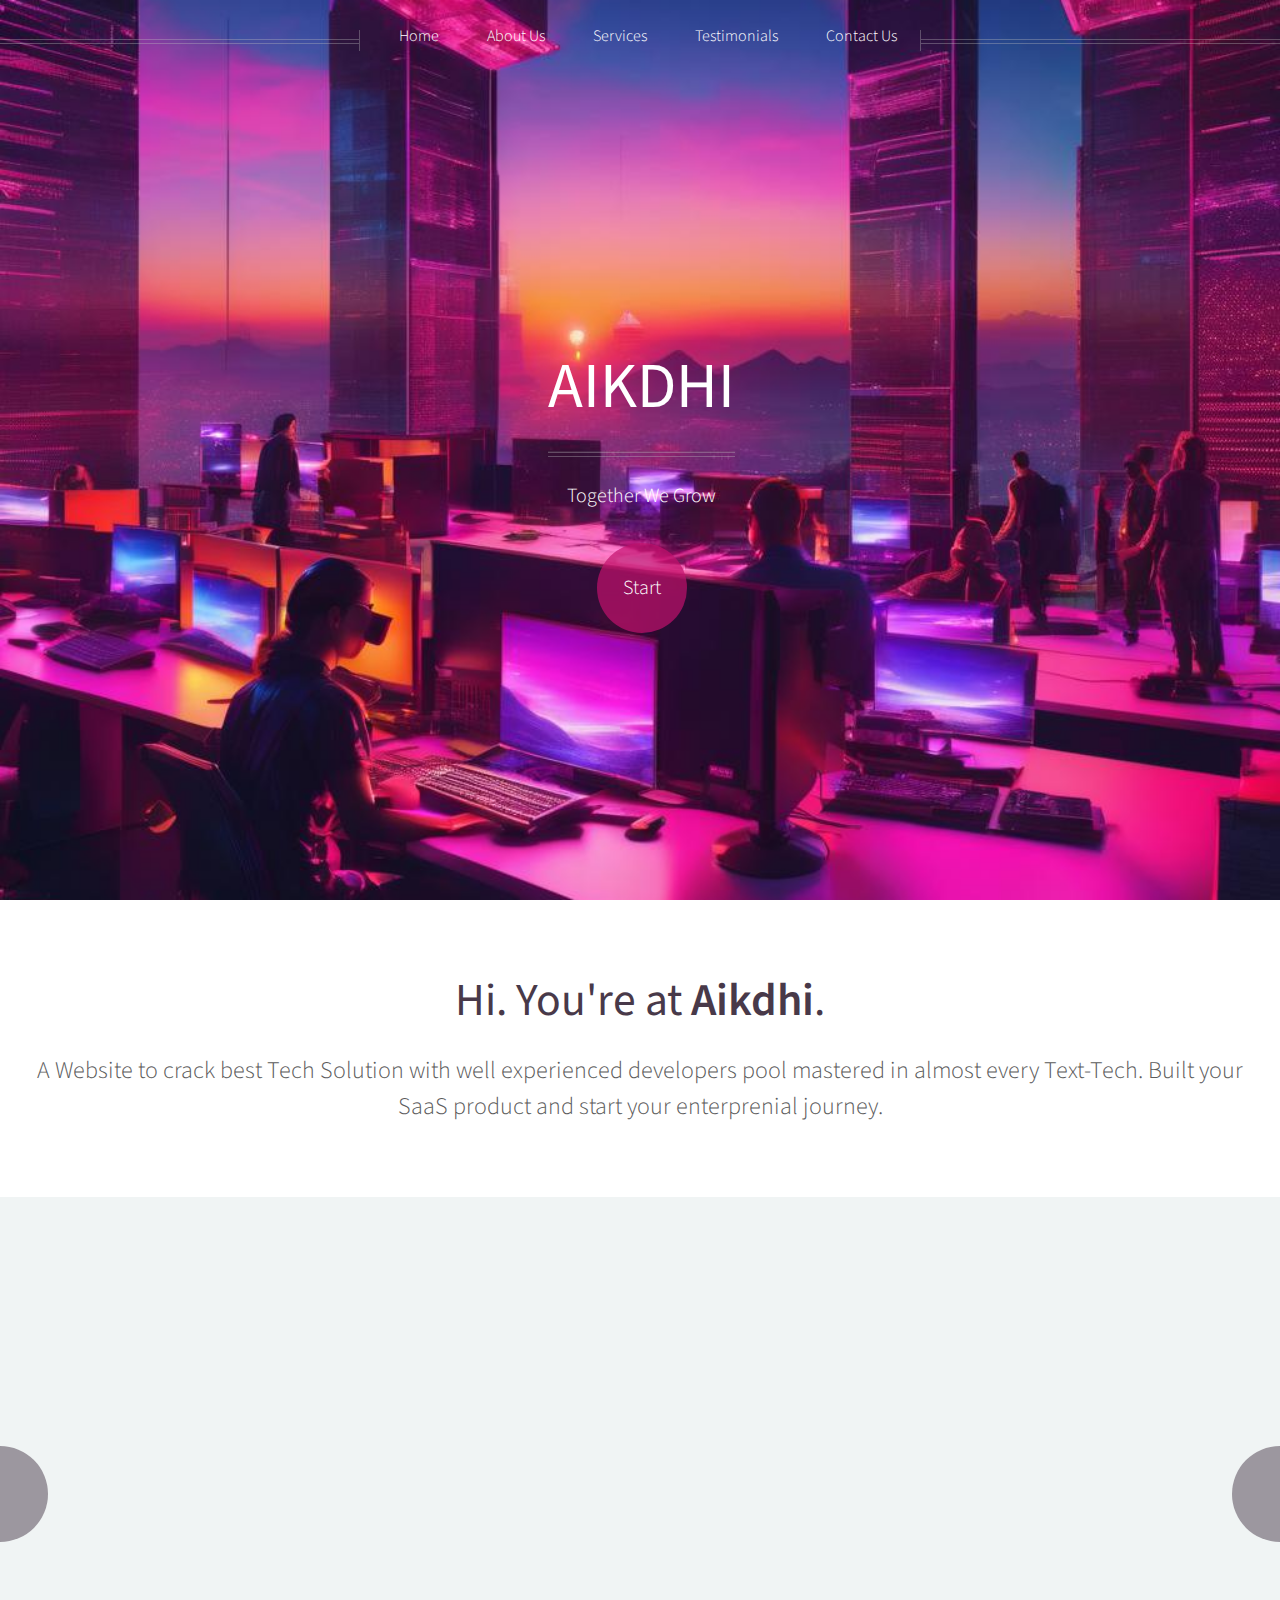
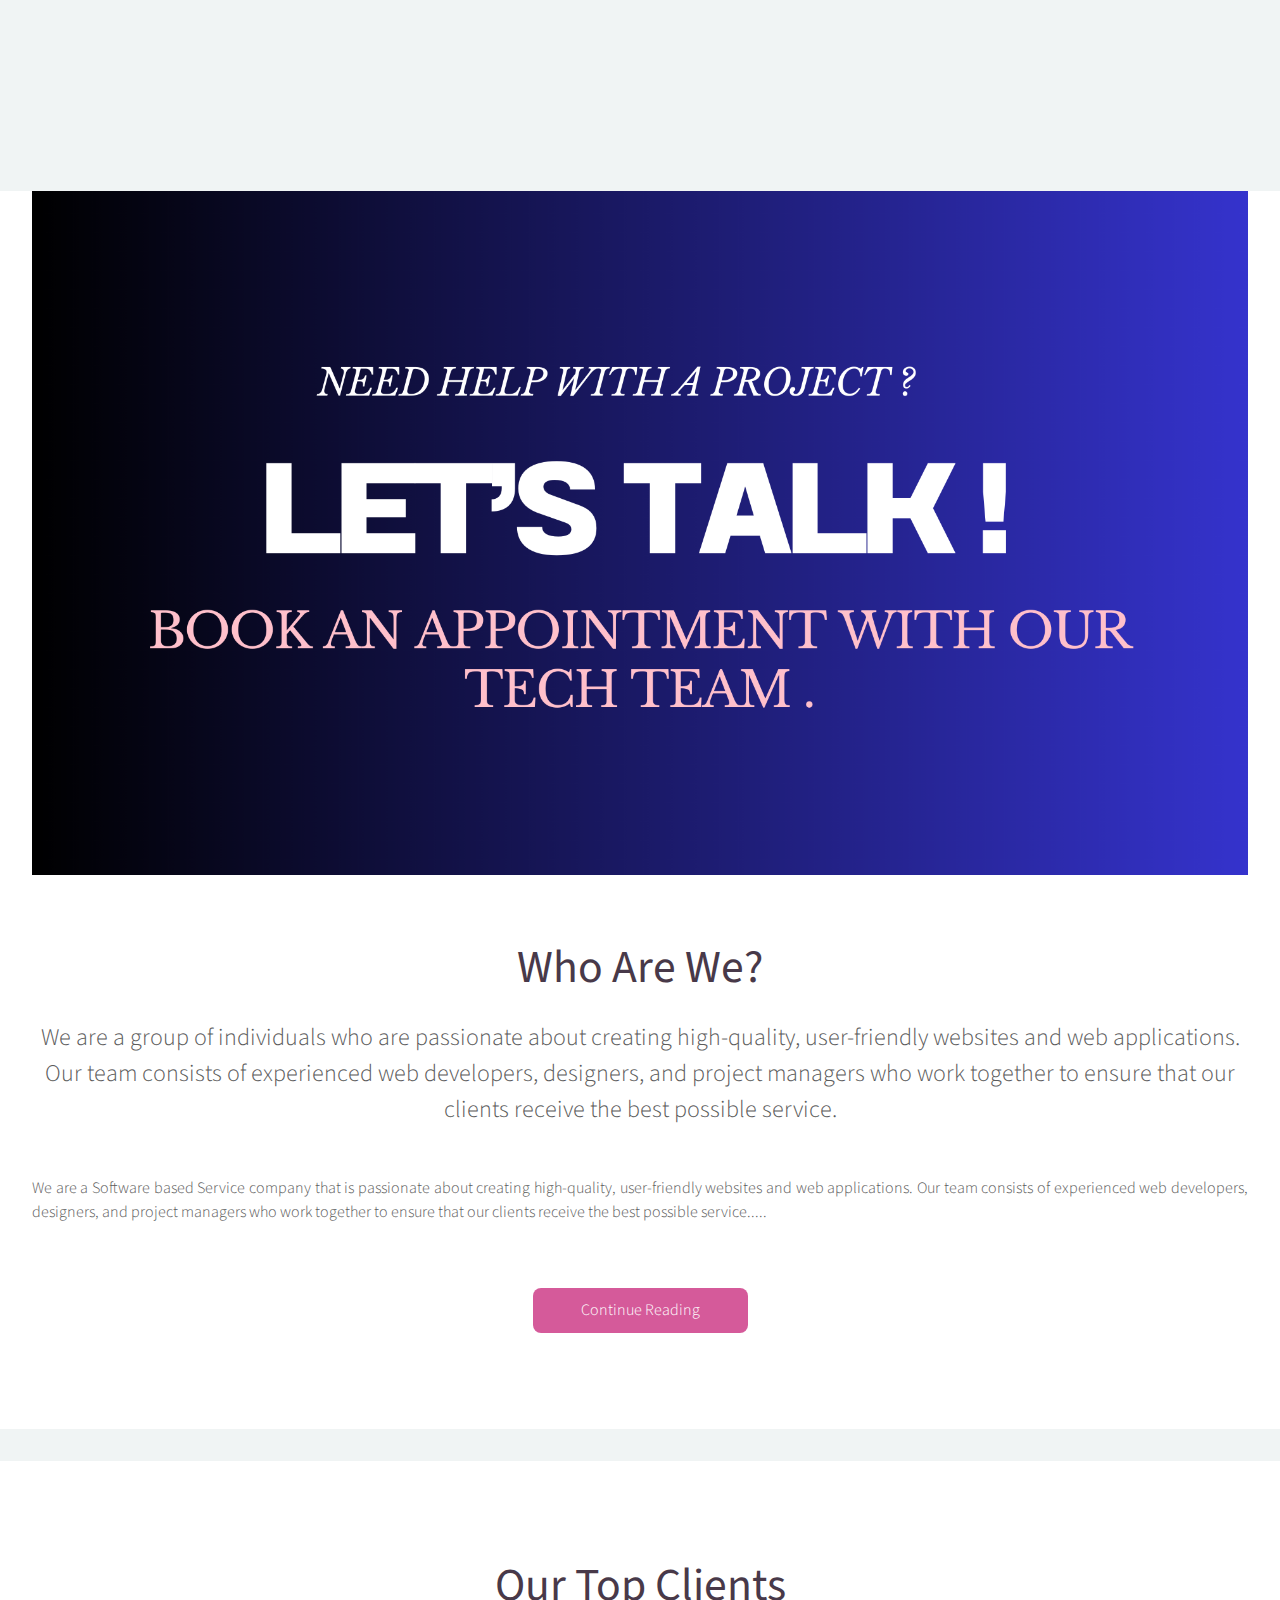
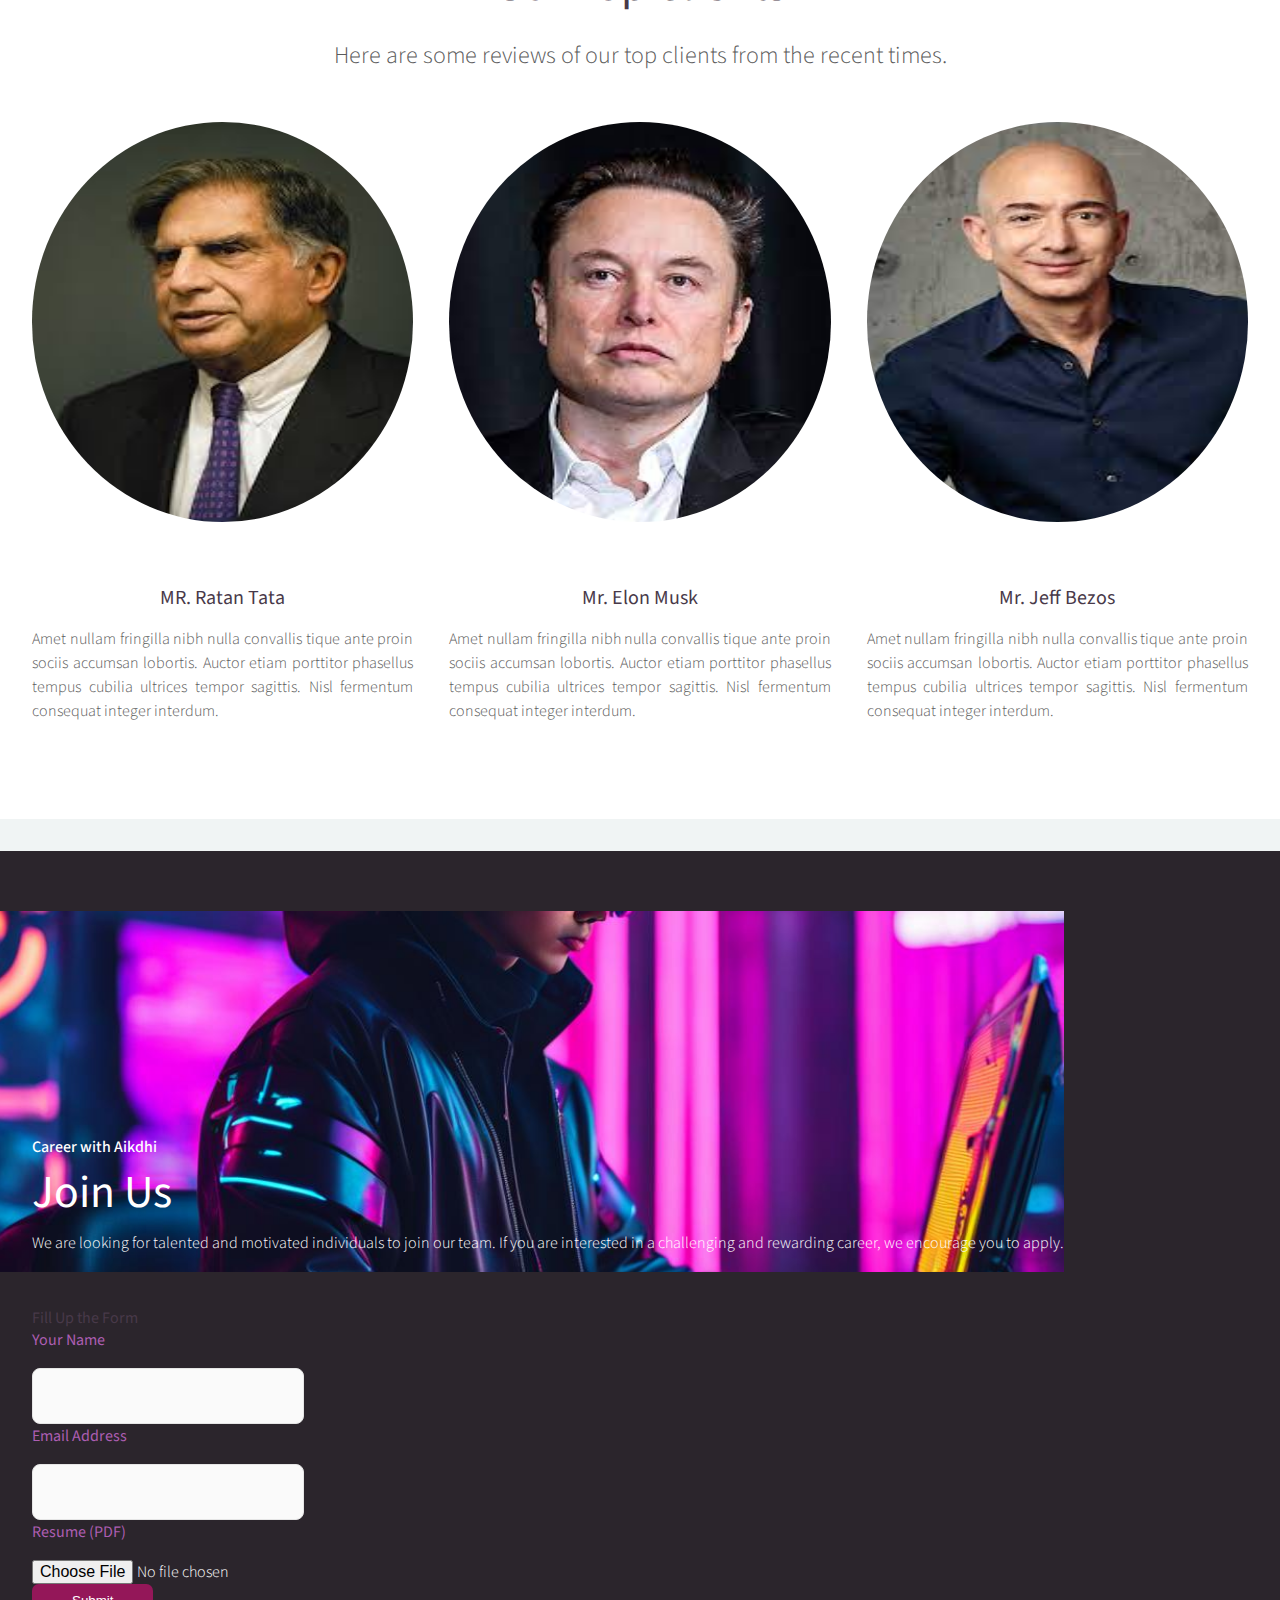
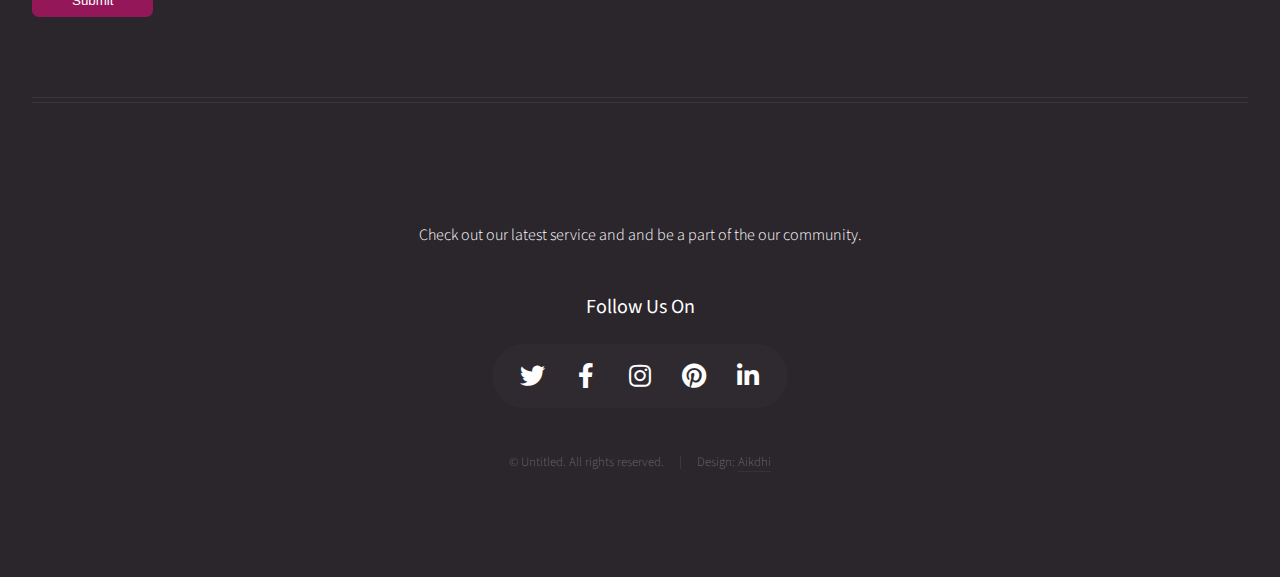
==== index.html @ fbe69ba3 "Contact bar" ====
<!DOCTYPE HTML>
<!--
	Helios by HTML5 UP
	html5up.net | @ajlkn
	Free for personal and commercial use under the CCA 3.0 license (html5up.net/license)
-->
<html>
	<head>
		<title>Helios by HTML5 UP</title>
		<meta charset="utf-8" />
		<meta name="viewport" content="width=device-width, initial-scale=1, user-scalable=no" />
		<link rel="stylesheet" href="assets/css/main.css" />
		<noscript><link rel="stylesheet" href="assets/css/noscript.css" /></noscript>
		<link href="https://cdn.jsdelivr.net/npm/bootstrap@5.1.3/dist/css/bootstrap.min.css" rel="stylesheet" integrity="sha384-1BmE4kWBq78iYhFldvKuhfTAU6auU8tT94WrHftjDbrCEXSU1oBoqyl2QvZ6jIW3" crossorigin="anonymous">
	</head>
	<body class="homepage is-preload">
		<div id="page-wrapper">

			<!-- Header -->
				<div id="header">

					<!-- Inner -->
						<div class="inner">
							<header>
								<h1><a href="index.html" id="logo">AIKDHI</a></h1>
								<hr />
								<p>Together We Grow</p>
							</header>
							<footer>
								<a href="login.html" class="button circled scrolly">Start</a>
							</footer>
						</div>

					<!-- Nav -->
						<nav id="nav">
							<ul>
								<li><a href="index.html">Home</a></li>
								<li><a href="About-us.html">About Us</a></li>
								<li>
									<a href="#">Services</a>
									<ul>
										<li><a href="#">UI/UX Design</a></li>
										<li><a href="#">Website Development</a></li>
										<li><a href="#">App Development</a></li>
										<li><a href="#">Machine Learning </a></li>
										<li><a href="#">Artificial Intelligence</a></li>
										<li><a href="#">Tech Consultancy</a></li>
									</ul>
								</li>
								<li><a href="Testimonials.html">Testimonials</a></li>
								<li><a href="Contact-Us.html">Contact Us</a></li>
							</ul>
						</nav>

				</div>
			<div class="blurre">
			<!-- Banner -->
				<section id="banner">
					<header>
						<h2>Hi. You're at <strong>Aikdhi</strong>.</h2>
						<p>
							A Website to crack best Tech Solution with well experienced developers pool mastered in almost every Text-Tech.
							Built your SaaS product and start your enterprenial journey.
						</p>
					</header>
				</section>

			<!-- Carousel -->
				<section class="carousel">
					<div class="reel">

						<article>
							<a href="#" class="image featured"><img class="feat" src="images/WebD.png" alt="" /></a>
							<header>
								<h3><a href="#">Website Development</a></h3>
							</header>
							<p>At AIKDHI we help you create your first website to build and run your businesses with a fast, affordable, and reliable way.                        .</p>
						</article>

						<article>
							<a href="#" class="image featured"><img class="feat" src="images/mobile.jpg" alt="" /></a>
							<header>
								<h3><a href="#">Application Development</a></h3>
							</header>
							<p>Our Team helps businesses of all sizes to create custom mobile apps for iOS and Android devices, quickly and cost-effectively.                      </p>
						</article>

						<article>
							<a href="#" class="image featured"><img class="feat" src="images/uiux.png" alt="" /></a>
							<header>
								<h3><a href="#">UI/UX <br>Designing </a></h3>
							</header>
							<p>Aikdhi provides designers to businesses to create user-friendly and engaging interfaces for their websites, giving better experience.</p>
						</article>

						<article>
							<a href="#" class="image featured"><img class="feat" src="images/ml.png" alt="" /></a>
							<header>
								<h3><a href="#">Machine <br>Learning</a></h3>
							</header>
							<p>Our ML services are tailored to your specific needs, helping you achieve your business goals faster and more efficiently with different algorithms. <br>.                       </p>
						</article>

						<article>
							<a href="#" class="image featured"><img class="feat" src="images/Ai.png" alt="" /></a>
							<header>
								<h3><a href="#">Artificial Intelligence</a></h3>
							</header>
							<p>Our company provide skilled developers to help businesses to automate tasks, improve efficiency, and gain insights from data.                          </p>
						</article>

						<article>
							<a href="#" class="image featured"><img class="feat" src="images/api.png" alt="" /></a>
							<header>
								<h3><a href="#">API <br>Integrations</a></h3>
							</header>
							<p>Our company's API integration services help businesses connect their systems and data sources and automate into streamline processes.            </p>
						</article>

						<article>
							<a href="#" class="image featured"><img class="feat" src="images/tech.png" alt="" /></a>
							<header>
								<h3><a href="#">Tech <br>Consultancy</a></h3>
							</header>
							<p>
								Our company's tech consulting services help businesses develop and implement technology strategies that drive growth.                    </p>
						</article>



					</div>
				</section>

			<!-- Main -->
				<div class="wrapper style2">

					<article id="main" class="container special">
						<a href="#" class="image featured"><img src="images/NEED HELP WITH A PROJECT.png" alt="" /></a>
						<header>
							<h2><a href="#">Who Are We?</a></h2>
							<p>
								We are a group of individuals who are passionate about creating high-quality, user-friendly websites and web applications.
								Our team consists of experienced web developers, designers, and project managers who work together to ensure that our clients receive the best possible service.
							</p>
						</header>
						<p>

							We are a Software based Service company that is passionate about creating high-quality, user-friendly websites and web applications. Our team consists of experienced web developers, designers, and project managers who work together to ensure that our clients receive the best possible service.....
							<br>
							<br>
						</p>	
						<footer>
							<a href="About-us.html" class="button">Continue Reading</a>
						</footer>
					</article>

				</div>

			<!-- Features -->
				<div class="wrapper style1">

					<section id="features" class="container special">
						<header>
							<h2>Our Top Clients</h2>
							<p>Here are some reviews of our top clients from the recent times.</p>
						</header>
						<div class="row">
							<article class="col-4 col-12-mobile special">
								<a href="#" class="image featured"><img class="feat2" src="images/ratantata.jpeg" alt="" /></a>
								<header>
									<h3><a href="#">MR. Ratan Tata</a></h3>
								</header>
								<p>
									Amet nullam fringilla nibh nulla convallis tique ante proin sociis accumsan lobortis. Auctor etiam
									porttitor phasellus tempus cubilia ultrices tempor sagittis. Nisl fermentum consequat integer interdum.
								</p>
							</article>
							<article class="col-4 col-12-mobile special">
								<a href="#" class="image featured"><img class="feat2" src="images/elon.jpeg" alt="" /></a>
								<header>
									<h3><a href="#">Mr. Elon Musk</a></h3>
								</header>
								<p>
									Amet nullam fringilla nibh nulla convallis tique ante proin sociis accumsan lobortis. Auctor etiam
									porttitor phasellus tempus cubilia ultrices tempor sagittis. Nisl fermentum consequat integer interdum.
								</p>
							</article>
							<article class="col-4 col-12-mobile special">
								<a href="#" class="image featured"><img class="feat2" src="images/jeff.jpeg" alt="" /></a>
								<header>
									<h3><a href="#">Mr. Jeff Bezos</a></h3>
								</header>
								<p>
									Amet nullam fringilla nibh nulla convallis tique ante proin sociis accumsan lobortis. Auctor etiam
									porttitor phasellus tempus cubilia ultrices tempor sagittis. Nisl fermentum consequat integer interdum.
								</p>
							</article>
						</div>
					</section>

				</div>
			</div>

			<!-- Footer -->
				<div id="footer">
					<div class="container">
						<div class="row">

							<!-- Tweets -->


							<!-- Posts -->
								

							<!-- Photos -->
								
							<div class="col-md-6 imgback">
								<div class="careeralign">						
								<h1 class = "career"> Career with Aikdhi</h1>
								<h2 class ="joinus">Join Us</h3>
								<p class="careerp">We are looking for talented and motivated individuals to join our team. If you are interested in a challenging and rewarding career, we encourage you to apply.</p>
							</div>	
							</div>
							  <div class="col-md-6 pt-0">
								<h1>Fill Up the Form </h1>
								<form action="/submit" method="post" enctype="multipart/form-data">
								  <div class="mb-3">
									<label class="label-text" for="name">Your Name</label>
									<input type="text" class="form-control" id="name" name="name" required>
								  </div>
								  <div class="mb-3">
									<label class="label-text" for="email">Email Address</label>
									<input type="email" class="form-control" id="email" name="email" required>
								  </div>
								  <div class="mb-3">
									<label class="label-text" for="resume">Resume (PDF)</label>
									<input type="file" class="form-control" id="resume" name="resume" required accept=".pdf">
								  </div>
								  <button type="submit" class="btn btn-primary">Submit</button>
								</form>
							  </div>

						</div>
						<hr />
						<br>
						<br>
						<div class="row">
							<div class="col-12">

								<!-- Contact -->
								<section class="contact">
									<p>Check out our latest service and and be a part of the our community.</p>
									<h3>Follow Us On</h3>
									<br>
									<ul class="icons">
										<li><a href="#" class="icon brands fa-twitter"><span class="label">Twitter</span></a></li>
										<li><a href="#" class="icon brands fa-facebook-f"><span class="label">Facebook</span></a></li>
										<li><a href="#" class="icon brands fa-instagram"><span class="label">Instagram</span></a></li>
										<li><a href="#" class="icon brands fa-pinterest"><span class="label">Pinterest</span></a></li>
										<li><a href="#" class="icon brands fa-linkedin-in"><span class="label">Linkedin</span></a></li>
									</ul>
								</section>

								<!-- Copyright -->
									<div class="copyright">
										<ul class="menu">
											<li>&copy; Untitled. All rights reserved.</li><li>Design: <a href="">Aikdhi</a></li>
										</ul>
									</div>

							</div>

						</div>
					</div>
				</div>

		</div>

		<!-- Scripts -->
			<script src="assets/js/jquery.min.js"></script>
			<script src="assets/js/jquery.dropotron.min.js"></script>
			<script src="assets/js/jquery.scrolly.min.js"></script>
			<script src="assets/js/jquery.scrollex.min.js"></script>
			<script src="assets/js/browser.min.js"></script>
			<script src="assets/js/breakpoints.min.js"></script>
			<script src="assets/js/util.js"></script>
			<script src="assets/js/main.js"></script>
			<script src="https://cdn.jsdelivr.net/npm/bootstrap@5.1.3/dist/js/bootstrap.bundle.min.js" integrity="sha384-ka7Sk0Gln4gmtz2MlQnikT1wXgYsOg+OMhuP+IlRH9sENBO0LRn5q+8nbTov4+1p" crossorigin="anonymous"></script>

	</body>
</html>
---- assets/css/main.css ----
@import url("https://fonts.googleapis.com/css?family=Source+Sans+Pro:300,300italic,400,400italic,600");
@import url("fontawesome-all.min.css");

/*
	Helios by HTML5 UP
	html5up.net | @ajlkn
	Free for personal and commercial use under the CCA 3.0 license (html5up.net/license)
*/


html, body, div, span, applet, object,
iframe, h1, h2, h3, h4, h5, h6, p, blockquote,
pre, a, abbr, acronym, address, big, cite,
code, del, dfn, em, img, ins, kbd, q, s, samp,
small, strike, strong, sub, sup, tt, var, b,
u, i, center, dl, dt, dd, ol, ul, li, fieldset,
form, label, legend, table, caption, tbody,
tfoot, thead, tr, th, td, article, aside,
canvas, details, embed, figure, figcaption,
footer, header, hgroup, menu, nav, output, ruby,
section, summary, time, mark, audio, video {
	margin: 0;
	padding: 0;
	border: 0;
	font-size: 100%;
	font: inherit;
	vertical-align: baseline;}

article, aside, details, figcaption, figure,
footer, header, hgroup, menu, nav, section {
	display: block;}

body {
	line-height: 1;
}

ol, ul {
	list-style: none;
}

blockquote, q {
	quotes: none;
}

	blockquote:before, blockquote:after, q:before, q:after {
		content: '';
		content: none;
	}

table {
	border-collapse: collapse;
	border-spacing: 0;
}

body {
	-webkit-text-size-adjust: none;
}

mark {
	background-color: transparent;
	color: inherit;
}

input::-moz-focus-inner {
	border: 0;
	padding: 0;
}

input, select, textarea {
	-moz-appearance: none;
	-webkit-appearance: none;
	-ms-appearance: none;
	appearance: none;
}


/* Basic */

	html {
		box-sizing: border-box;
	}

	*, *:before, *:after {
		box-sizing: inherit;
	}

	body {
		background: #f0f4f4;
		color: #5b5b5b;
		font-size: 15pt;
		line-height: 1.85em;
		font-family: 'Source Sans Pro', sans-serif;
		font-weight: 300;
	}

		body.is-preload *, body.is-preload *:before, body.is-preload *:after {
			-moz-animation: none !important;
			-webkit-animation: none !important;
			-ms-animation: none !important;
			animation: none !important;
			-moz-transition: none !important;
			-webkit-transition: none !important;
			-ms-transition: none !important;
			transition: none !important;
		}

	input, textarea, select {
		font-size: 15pt;
		line-height: 1.85em;
		font-family: 'Source Sans Pro', sans-serif;
		font-weight: 300;
	}

	h1, h2, h3, h4, h5, h6 {
		font-weight: 400;
		color: #483949;
		line-height: 1.25em;
	}

	h1 a, h2 a, h3 a, h4 a, h5 a, h6 a {
		color: inherit;
		text-decoration: none;
		border-bottom-color: transparent;
	}

	h1 strong, h2 strong, h3 strong, h4 strong, h5 strong, h6 strong {
		font-weight: 600;
	}

	h2 {
		font-size: 2.85em;
	}

	h3 {
		font-size: 1.25em;
	}

	h4 {
		font-size: 1em;
		margin: 0 0 0.25em 0;
	}

	strong, b {
		font-weight: 400;
		color: #483949;
	}

	em, i {
		font-style: italic;
	}

	a {
		color: inherit;
		border-bottom: solid 1px rgba(128, 128, 128, 0.15);
		text-decoration: none;
		-moz-transition: background-color 0.35s ease-in-out, color 0.35s ease-in-out, border-bottom-color 0.35s ease-in-out;
		-webkit-transition: background-color 0.35s ease-in-out, color 0.35s ease-in-out, border-bottom-color 0.35s ease-in-out;
		-ms-transition: background-color 0.35s ease-in-out, color 0.35s ease-in-out, border-bottom-color 0.35s ease-in-out;
		transition: background-color 0.35s ease-in-out, color 0.35s ease-in-out, border-bottom-color 0.35s ease-in-out;
	}

		a:hover {
			color: #ef8376;
			border-bottom-color: transparent;
		}

	sub {
		position: relative;
		top: 0.5em;
		font-size: 0.8em;
	}

	sup {
		position: relative;
		top: -0.5em;
		font-size: 0.8em;
	}

	blockquote {
		border-left: solid 0.5em #ddd;
		padding: 1em 0 1em 2em;
		font-style: italic;
	}

	p, ul, ol, dl, table {
		margin-bottom: 1em;
	}

	p {
		text-align: justify;
	}

	br.clear {
		clear: both;
	}

	hr {
		position: relative;
		display: block;
		border: 0;
		top: 4.5em;
		margin-bottom: 9em;
		height: 6px;
		border-top: solid 1px rgba(128, 128, 128, 0.2);
		border-bottom: solid 1px rgba(128, 128, 128, 0.2);
	}

		hr:before, hr:after {
			content: '';
			position: absolute;
			top: -8px;
			display: block;
			width: 1px;
			height: 21px;
			background: rgba(128, 128, 128, 0.2);
		}

		hr:before {
			left: -1px;
		}

		hr:after {
			right: -1px;
		}

	.timestamp {
		color: rgba(128, 128, 128, 0.75);
		font-size: 0.8em;
	}
.blurred{
	filter: blur(5px);
}

/* Container */

	.container {
		margin: 0 auto;
		max-width: 100%;
		width: 1400px;
	}

		@media screen and (max-width: 1680px) {

			.container {
				width: 1200px;
			}

		}

		@media screen and (max-width: 1280px) {

			.container {
				width: 100%;
			}

		}

		@media screen and (max-width: 960px) {

			.container {
				width: 100%;
			}

		}

		@media screen and (max-width: 840px) {

			.container {
				width: 100%;
			}

		}

		@media screen and (max-width: 736px) {

			.container {
				width: 100%;
			}

		}

/* Row */

	.row {
		display: flex;
		flex-wrap: wrap;
		box-sizing: border-box;
		align-items: stretch;
	}

		.row > * {
			box-sizing: border-box;
		}

		.row.gtr-uniform > * > :last-child {
			margin-bottom: 0;
		}

		.row.aln-left {
			justify-content: flex-start;
		}

		.row.aln-center {
			justify-content: center;
		}

		.row.aln-right {
			justify-content: flex-end;
		}

		.row.aln-top {
			align-items: flex-start;
		}

		.row.aln-middle {
			align-items: center;
		}

		.row.aln-bottom {
			align-items: flex-end;
		}

		.row > .imp {
			order: -1;
		}

		.row > .col-1 {
			width: 8.33333%;
		}

		.row > .off-1 {
			margin-left: 8.33333%;
		}

		.row > .col-2 {
			width: 16.66667%;
		}

		.row > .off-2 {
			margin-left: 16.66667%;
		}

		.row > .col-3 {
			width: 25%;
		}

		.row > .off-3 {
			margin-left: 25%;
		}

		.row > .col-4 {
			width: 33.33333%;
		}

		.row > .off-4 {
			margin-left: 33.33333%;
		}

		.row > .col-5 {
			width: 41.66667%;
		}

		.row > .off-5 {
			margin-left: 41.66667%;
		}

		.row > .col-6 {
			width: 50%;
		}

		.row > .off-6 {
			margin-left: 50%;
		}

		.row > .col-7 {
			width: 58.33333%;
		}

		.row > .off-7 {
			margin-left: 58.33333%;
		}

		.row > .col-8 {
			width: 66.66667%;
		}

		.row > .off-8 {
			margin-left: 66.66667%;
		}

		.row > .col-9 {
			width: 75%;
		}

		.row > .off-9 {
			margin-left: 75%;
		}

		.row > .col-10 {
			width: 83.33333%;
		}

		.row > .off-10 {
			margin-left: 83.33333%;
		}

		.row > .col-11 {
			width: 91.66667%;
		}

		.row > .off-11 {
			margin-left: 91.66667%;
		}

		.row > .col-12 {
			width: 100%;
		}

		.row > .off-12 {
			margin-left: 100%;
		}

		.row.gtr-0 {
			margin-top: 0px;
			margin-left: 0px;
		}

			.row.gtr-0 > * {
				padding: 0px 0 0 0px;
			}

			.row.gtr-0.gtr-uniform {
				margin-top: 0px;
			}

				.row.gtr-0.gtr-uniform > * {
					padding-top: 0px;
				}

		.row.gtr-25 {
			margin-top: -10px;
			margin-left: -10px;
		}

			.row.gtr-25 > * {
				padding: 10px 0 0 10px;
			}

			.row.gtr-25.gtr-uniform {
				margin-top: -10px;
			}

				.row.gtr-25.gtr-uniform > * {
					padding-top: 10px;
				}

		.row.gtr-50 {
			margin-top: -20px;
			margin-left: -20px;
		}

			.row.gtr-50 > * {
				padding: 20px 0 0 20px;
			}

			.row.gtr-50.gtr-uniform {
				margin-top: -20px;
			}

				.row.gtr-50.gtr-uniform > * {
					padding-top: 20px;
				}

		.row {
			margin-top: -40px;
			margin-left: -40px;
		}

			.row > * {
				padding: 40px 0 0 40px;
			}

			.row.gtr-uniform {
				margin-top: -40px;
			}

				.row.gtr-uniform > * {
					padding-top: 40px;
				}

		.row.gtr-150 {
			margin-top: -60px;
			margin-left: -60px;
		}

			.row.gtr-150 > * {
				padding: 60px 0 0 60px;
			}

			.row.gtr-150.gtr-uniform {
				margin-top: -60px;
			}

				.row.gtr-150.gtr-uniform > * {
					padding-top: 60px;
				}

		.row.gtr-200 {
			margin-top: -80px;
			margin-left: -80px;
		}

			.row.gtr-200 > * {
				padding: 80px 0 0 80px;
			}

			.row.gtr-200.gtr-uniform {
				margin-top: -80px;
			}

				.row.gtr-200.gtr-uniform > * {
					padding-top: 80px;
				}

		@media screen and (max-width: 1680px) {

			.row {
				display: flex;
				flex-wrap: wrap;
				box-sizing: border-box;
				align-items: stretch;
			}

				.row > * {
					box-sizing: border-box;
				}

				.row.gtr-uniform > * > :last-child {
					margin-bottom: 0;
				}

				.row.aln-left {
					justify-content: flex-start;
				}

				.row.aln-center {
					justify-content: center;
				}

				.row.aln-right {
					justify-content: flex-end;
				}

				.row.aln-top {
					align-items: flex-start;
				}

				.row.aln-middle {
					align-items: center;
				}

				.row.aln-bottom {
					align-items: flex-end;
				}

				.row > .imp-wide {
					order: -1;
				}

				.row > .col-1-wide {
					width: 8.33333%;
				}

				.row > .off-1-wide {
					margin-left: 8.33333%;
				}

				.row > .col-2-wide {
					width: 16.66667%;
				}

				.row > .off-2-wide {
					margin-left: 16.66667%;
				}

				.row > .col-3-wide {
					width: 25%;
				}

				.row > .off-3-wide {
					margin-left: 25%;
				}

				.row > .col-4-wide {
					width: 33.33333%;
				}

				.row > .off-4-wide {
					margin-left: 33.33333%;
				}

				.row > .col-5-wide {
					width: 41.66667%;
				}

				.row > .off-5-wide {
					margin-left: 41.66667%;
				}

				.row > .col-6-wide {
					width: 50%;
				}

				.row > .off-6-wide {
					margin-left: 50%;
				}

				.row > .col-7-wide {
					width: 58.33333%;
				}

				.row > .off-7-wide {
					margin-left: 58.33333%;
				}

				.row > .col-8-wide {
					width: 66.66667%;
				}

				.row > .off-8-wide {
					margin-left: 66.66667%;
				}

				.row > .col-9-wide {
					width: 75%;
				}

				.row > .off-9-wide {
					margin-left: 75%;
				}

				.row > .col-10-wide {
					width: 83.33333%;
				}

				.row > .off-10-wide {
					margin-left: 83.33333%;
				}

				.row > .col-11-wide {
					width: 91.66667%;
				}

				.row > .off-11-wide {
					margin-left: 91.66667%;
				}

				.row > .col-12-wide {
					width: 100%;
				}

				.row > .off-12-wide {
					margin-left: 100%;
				}

				.row.gtr-0 {
					margin-top: 0px;
					margin-left: 0px;
				}

					.row.gtr-0 > * {
						padding: 0px 0 0 0px;
					}

					.row.gtr-0.gtr-uniform {
						margin-top: 0px;
					}

						.row.gtr-0.gtr-uniform > * {
							padding-top: 0px;
						}

				.row.gtr-25 {
					margin-top: -10px;
					margin-left: -10px;
				}

					.row.gtr-25 > * {
						padding: 10px 0 0 10px;
					}

					.row.gtr-25.gtr-uniform {
						margin-top: -10px;
					}

						.row.gtr-25.gtr-uniform > * {
							padding-top: 10px;
						}

				.row.gtr-50 {
					margin-top: -20px;
					margin-left: -20px;
				}

					.row.gtr-50 > * {
						padding: 20px 0 0 20px;
					}

					.row.gtr-50.gtr-uniform {
						margin-top: -20px;
					}

						.row.gtr-50.gtr-uniform > * {
							padding-top: 20px;
						}

				.row {
					margin-top: -40px;
					margin-left: -40px;
				}

					.row > * {
						padding: 40px 0 0 40px;
					}

					.row.gtr-uniform {
						margin-top: -40px;
					}

						.row.gtr-uniform > * {
							padding-top: 40px;
						}

				.row.gtr-150 {
					margin-top: -60px;
					margin-left: -60px;
				}

					.row.gtr-150 > * {
						padding: 60px 0 0 60px;
					}

					.row.gtr-150.gtr-uniform {
						margin-top: -60px;
					}

						.row.gtr-150.gtr-uniform > * {
							padding-top: 60px;
						}

				.row.gtr-200 {
					margin-top: -80px;
					margin-left: -80px;
				}

					.row.gtr-200 > * {
						padding: 80px 0 0 80px;
					}

					.row.gtr-200.gtr-uniform {
						margin-top: -80px;
					}

						.row.gtr-200.gtr-uniform > * {
							padding-top: 80px;
						}

		}

		@media screen and (max-width: 1280px) {

			.row {
				display: flex;
				flex-wrap: wrap;
				box-sizing: border-box;
				align-items: stretch;
			}

				.row > * {
					box-sizing: border-box;
				}

				.row.gtr-uniform > * > :last-child {
					margin-bottom: 0;
				}

				.row.aln-left {
					justify-content: flex-start;
				}

				.row.aln-center {
					justify-content: center;
				}

				.row.aln-right {
					justify-content: flex-end;
				}

				.row.aln-top {
					align-items: flex-start;
				}

				.row.aln-middle {
					align-items: center;
				}

				.row.aln-bottom {
					align-items: flex-end;
				}

				.row > .imp-normal {
					order: -1;
				}

				.row > .col-1-normal {
					width: 8.33333%;
				}

				.row > .off-1-normal {
					margin-left: 8.33333%;
				}

				.row > .col-2-normal {
					width: 16.66667%;
				}

				.row > .off-2-normal {
					margin-left: 16.66667%;
				}

				.row > .col-3-normal {
					width: 25%;
				}

				.row > .off-3-normal {
					margin-left: 25%;
				}

				.row > .col-4-normal {
					width: 33.33333%;
				}

				.row > .off-4-normal {
					margin-left: 33.33333%;
				}

				.row > .col-5-normal {
					width: 41.66667%;
				}

				.row > .off-5-normal {
					margin-left: 41.66667%;
				}

				.row > .col-6-normal {
					width: 50%;
				}

				.row > .off-6-normal {
					margin-left: 50%;
				}

				.row > .col-7-normal {
					width: 58.33333%;
				}

				.row > .off-7-normal {
					margin-left: 58.33333%;
				}

				.row > .col-8-normal {
					width: 66.66667%;
				}

				.row > .off-8-normal {
					margin-left: 66.66667%;
				}

				.row > .col-9-normal {
					width: 75%;
				}

				.row > .off-9-normal {
					margin-left: 75%;
				}

				.row > .col-10-normal {
					width: 83.33333%;
				}

				.row > .off-10-normal {
					margin-left: 83.33333%;
				}

				.row > .col-11-normal {
					width: 91.66667%;
				}

				.row > .off-11-normal {
					margin-left: 91.66667%;
				}

				.row > .col-12-normal {
					width: 100%;
				}

				.row > .off-12-normal {
					margin-left: 100%;
				}

				.row.gtr-0 {
					margin-top: 0px;
					margin-left: 0px;
				}

					.row.gtr-0 > * {
						padding: 0px 0 0 0px;
					}

					.row.gtr-0.gtr-uniform {
						margin-top: 0px;
					}

						.row.gtr-0.gtr-uniform > * {
							padding-top: 0px;
						}

				.row.gtr-25 {
					margin-top: -9px;
					margin-left: -9px;
				}

					.row.gtr-25 > * {
						padding: 9px 0 0 9px;
					}

					.row.gtr-25.gtr-uniform {
						margin-top: -9px;
					}

						.row.gtr-25.gtr-uniform > * {
							padding-top: 9px;
						}

				.row.gtr-50 {
					margin-top: -18px;
					margin-left: -18px;
				}

					.row.gtr-50 > * {
						padding: 18px 0 0 18px;
					}

					.row.gtr-50.gtr-uniform {
						margin-top: -18px;
					}

						.row.gtr-50.gtr-uniform > * {
							padding-top: 18px;
						}

				.row {
					margin-top: -36px;
					margin-left: -36px;
				}

					.row > * {
						padding: 36px 0 0 36px;
					}

					.row.gtr-uniform {
						margin-top: -36px;
					}

						.row.gtr-uniform > * {
							padding-top: 36px;
						}

				.row.gtr-150 {
					margin-top: -54px;
					margin-left: -54px;
				}

					.row.gtr-150 > * {
						padding: 54px 0 0 54px;
					}

					.row.gtr-150.gtr-uniform {
						margin-top: -54px;
					}

						.row.gtr-150.gtr-uniform > * {
							padding-top: 54px;
						}

				.row.gtr-200 {
					margin-top: -72px;
					margin-left: -72px;
				}

					.row.gtr-200 > * {
						padding: 72px 0 0 72px;
					}

					.row.gtr-200.gtr-uniform {
						margin-top: -72px;
					}

						.row.gtr-200.gtr-uniform > * {
							padding-top: 72px;
						}

		}

		@media screen and (max-width: 960px) {

			.row {
				display: flex;
				flex-wrap: wrap;
				box-sizing: border-box;
				align-items: stretch;
			}

				.row > * {
					box-sizing: border-box;
				}

				.row.gtr-uniform > * > :last-child {
					margin-bottom: 0;
				}

				.row.aln-left {
					justify-content: flex-start;
				}

				.row.aln-center {
					justify-content: center;
				}

				.row.aln-right {
					justify-content: flex-end;
				}

				.row.aln-top {
					align-items: flex-start;
				}

				.row.aln-middle {
					align-items: center;
				}

				.row.aln-bottom {
					align-items: flex-end;
				}

				.row > .imp-narrow {
					order: -1;
				}

				.row > .col-1-narrow {
					width: 8.33333%;
				}

				.row > .off-1-narrow {
					margin-left: 8.33333%;
				}

				.row > .col-2-narrow {
					width: 16.66667%;
				}

				.row > .off-2-narrow {
					margin-left: 16.66667%;
				}

				.row > .col-3-narrow {
					width: 25%;
				}

				.row > .off-3-narrow {
					margin-left: 25%;
				}

				.row > .col-4-narrow {
					width: 33.33333%;
				}

				.row > .off-4-narrow {
					margin-left: 33.33333%;
				}

				.row > .col-5-narrow {
					width: 41.66667%;
				}

				.row > .off-5-narrow {
					margin-left: 41.66667%;
				}

				.row > .col-6-narrow {
					width: 50%;
				}

				.row > .off-6-narrow {
					margin-left: 50%;
				}

				.row > .col-7-narrow {
					width: 58.33333%;
				}

				.row > .off-7-narrow {
					margin-left: 58.33333%;
				}

				.row > .col-8-narrow {
					width: 66.66667%;
				}

				.row > .off-8-narrow {
					margin-left: 66.66667%;
				}

				.row > .col-9-narrow {
					width: 75%;
				}

				.row > .off-9-narrow {
					margin-left: 75%;
				}

				.row > .col-10-narrow {
					width: 83.33333%;
				}

				.row > .off-10-narrow {
					margin-left: 83.33333%;
				}

				.row > .col-11-narrow {
					width: 91.66667%;
				}

				.row > .off-11-narrow {
					margin-left: 91.66667%;
				}

				.row > .col-12-narrow {
					width: 100%;
				}

				.row > .off-12-narrow {
					margin-left: 100%;
				}

				.row.gtr-0 {
					margin-top: 0px;
					margin-left: 0px;
				}

					.row.gtr-0 > * {
						padding: 0px 0 0 0px;
					}

					.row.gtr-0.gtr-uniform {
						margin-top: 0px;
					}

						.row.gtr-0.gtr-uniform > * {
							padding-top: 0px;
						}

				.row.gtr-25 {
					margin-top: -8px;
					margin-left: -8px;
				}

					.row.gtr-25 > * {
						padding: 8px 0 0 8px;
					}

					.row.gtr-25.gtr-uniform {
						margin-top: -8px;
					}

						.row.gtr-25.gtr-uniform > * {
							padding-top: 8px;
						}

				.row.gtr-50 {
					margin-top: -16px;
					margin-left: -16px;
				}

					.row.gtr-50 > * {
						padding: 16px 0 0 16px;
					}

					.row.gtr-50.gtr-uniform {
						margin-top: -16px;
					}

						.row.gtr-50.gtr-uniform > * {
							padding-top: 16px;
						}

				.row {
					margin-top: -32px;
					margin-left: -32px;
				}

					.row > * {
						padding: 32px 0 0 32px;
					}

					.row.gtr-uniform {
						margin-top: -32px;
					}

						.row.gtr-uniform > * {
							padding-top: 32px;
						}

				.row.gtr-150 {
					margin-top: -48px;
					margin-left: -48px;
				}

					.row.gtr-150 > * {
						padding: 48px 0 0 48px;
					}

					.row.gtr-150.gtr-uniform {
						margin-top: -48px;
					}

						.row.gtr-150.gtr-uniform > * {
							padding-top: 48px;
						}

				.row.gtr-200 {
					margin-top: -64px;
					margin-left: -64px;
				}

					.row.gtr-200 > * {
						padding: 64px 0 0 64px;
					}

					.row.gtr-200.gtr-uniform {
						margin-top: -64px;
					}

						.row.gtr-200.gtr-uniform > * {
							padding-top: 64px;
						}

		}

		@media screen and (max-width: 840px) {

			.row {
				display: flex;
				flex-wrap: wrap;
				box-sizing: border-box;
				align-items: stretch;
			}

				.row > * {
					box-sizing: border-box;
				}

				.row.gtr-uniform > * > :last-child {
					margin-bottom: 0;
				}

				.row.aln-left {
					justify-content: flex-start;
				}

				.row.aln-center {
					justify-content: center;
				}

				.row.aln-right {
					justify-content: flex-end;
				}

				.row.aln-top {
					align-items: flex-start;
				}

				.row.aln-middle {
					align-items: center;
				}

				.row.aln-bottom {
					align-items: flex-end;
				}

				.row > .imp-narrower {
					order: -1;
				}

				.row > .col-1-narrower {
					width: 8.33333%;
				}

				.row > .off-1-narrower {
					margin-left: 8.33333%;
				}

				.row > .col-2-narrower {
					width: 16.66667%;
				}

				.row > .off-2-narrower {
					margin-left: 16.66667%;
				}

				.row > .col-3-narrower {
					width: 25%;
				}

				.row > .off-3-narrower {
					margin-left: 25%;
				}

				.row > .col-4-narrower {
					width: 33.33333%;
				}

				.row > .off-4-narrower {
					margin-left: 33.33333%;
				}

				.row > .col-5-narrower {
					width: 41.66667%;
				}

				.row > .off-5-narrower {
					margin-left: 41.66667%;
				}

				.row > .col-6-narrower {
					width: 50%;
				}

				.row > .off-6-narrower {
					margin-left: 50%;
				}

				.row > .col-7-narrower {
					width: 58.33333%;
				}

				.row > .off-7-narrower {
					margin-left: 58.33333%;
				}

				.row > .col-8-narrower {
					width: 66.66667%;
				}

				.row > .off-8-narrower {
					margin-left: 66.66667%;
				}

				.row > .col-9-narrower {
					width: 75%;
				}

				.row > .off-9-narrower {
					margin-left: 75%;
				}

				.row > .col-10-narrower {
					width: 83.33333%;
				}

				.row > .off-10-narrower {
					margin-left: 83.33333%;
				}

				.row > .col-11-narrower {
					width: 91.66667%;
				}

				.row > .off-11-narrower {
					margin-left: 91.66667%;
				}

				.row > .col-12-narrower {
					width: 100%;
				}

				.row > .off-12-narrower {
					margin-left: 100%;
				}

				.row.gtr-0 {
					margin-top: 0px;
					margin-left: 0px;
				}

					.row.gtr-0 > * {
						padding: 0px 0 0 0px;
					}

					.row.gtr-0.gtr-uniform {
						margin-top: 0px;
					}

						.row.gtr-0.gtr-uniform > * {
							padding-top: 0px;
						}

				.row.gtr-25 {
					margin-top: -8px;
					margin-left: -8px;
				}

					.row.gtr-25 > * {
						padding: 8px 0 0 8px;
					}

					.row.gtr-25.gtr-uniform {
						margin-top: -8px;
					}

						.row.gtr-25.gtr-uniform > * {
							padding-top: 8px;
						}

				.row.gtr-50 {
					margin-top: -16px;
					margin-left: -16px;
				}

					.row.gtr-50 > * {
						padding: 16px 0 0 16px;
					}

					.row.gtr-50.gtr-uniform {
						margin-top: -16px;
					}

						.row.gtr-50.gtr-uniform > * {
							padding-top: 16px;
						}

				.row {
					margin-top: -32px;
					margin-left: -32px;
				}

					.row > * {
						padding: 32px 0 0 32px;
					}

					.row.gtr-uniform {
						margin-top: -32px;
					}

						.row.gtr-uniform > * {
							padding-top: 32px;
						}

				.row.gtr-150 {
					margin-top: -48px;
					margin-left: -48px;
				}

					.row.gtr-150 > * {
						padding: 48px 0 0 48px;
					}

					.row.gtr-150.gtr-uniform {
						margin-top: -48px;
					}

						.row.gtr-150.gtr-uniform > * {
							padding-top: 48px;
						}

				.row.gtr-200 {
					margin-top: -64px;
					margin-left: -64px;
				}

					.row.gtr-200 > * {
						padding: 64px 0 0 64px;
					}

					.row.gtr-200.gtr-uniform {
						margin-top: -64px;
					}

						.row.gtr-200.gtr-uniform > * {
							padding-top: 64px;
						}

		}

		@media screen and (max-width: 736px) {

			.row {
				display: flex;
				flex-wrap: wrap;
				box-sizing: border-box;
				align-items: stretch;
			}

				.row > * {
					box-sizing: border-box;
				}

				.row.gtr-uniform > * > :last-child {
					margin-bottom: 0;
				}

				.row.aln-left {
					justify-content: flex-start;
				}

				.row.aln-center {
					justify-content: center;
				}

				.row.aln-right {
					justify-content: flex-end;
				}

				.row.aln-top {
					align-items: flex-start;
				}

				.row.aln-middle {
					align-items: center;
				}

				.row.aln-bottom {
					align-items: flex-end;
				}

				.row > .imp-mobile {
					order: -1;
				}

				.row > .col-1-mobile {
					width: 8.33333%;
				}

				.row > .off-1-mobile {
					margin-left: 8.33333%;
				}

				.row > .col-2-mobile {
					width: 16.66667%;
				}

				.row > .off-2-mobile {
					margin-left: 16.66667%;
				}

				.row > .col-3-mobile {
					width: 25%;
				}

				.row > .off-3-mobile {
					margin-left: 25%;
				}

				.row > .col-4-mobile {
					width: 33.33333%;
				}

				.row > .off-4-mobile {
					margin-left: 33.33333%;
				}

				.row > .col-5-mobile {
					width: 41.66667%;
				}

				.row > .off-5-mobile {
					margin-left: 41.66667%;
				}

				.row > .col-6-mobile {
					width: 50%;
				}

				.row > .off-6-mobile {
					margin-left: 50%;
				}

				.row > .col-7-mobile {
					width: 58.33333%;
				}

				.row > .off-7-mobile {
					margin-left: 58.33333%;
				}

				.row > .col-8-mobile {
					width: 66.66667%;
				}

				.row > .off-8-mobile {
					margin-left: 66.66667%;
				}

				.row > .col-9-mobile {
					width: 75%;
				}

				.row > .off-9-mobile {
					margin-left: 75%;
				}

				.row > .col-10-mobile {
					width: 83.33333%;
				}

				.row > .off-10-mobile {
					margin-left: 83.33333%;
				}

				.row > .col-11-mobile {
					width: 91.66667%;
				}

				.row > .off-11-mobile {
					margin-left: 91.66667%;
				}

				.row > .col-12-mobile {
					width: 100%;
				}

				.row > .off-12-mobile {
					margin-left: 100%;
				}

				.row.gtr-0 {
					margin-top: 0px;
					margin-left: 0px;
				}

					.row.gtr-0 > * {
						padding: 0px 0 0 0px;
					}

					.row.gtr-0.gtr-uniform {
						margin-top: 0px;
					}

						.row.gtr-0.gtr-uniform > * {
							padding-top: 0px;
						}

				.row.gtr-25 {
					margin-top: -5px;
					margin-left: -5px;
				}

					.row.gtr-25 > * {
						padding: 5px 0 0 5px;
					}

					.row.gtr-25.gtr-uniform {
						margin-top: -5px;
					}

						.row.gtr-25.gtr-uniform > * {
							padding-top: 5px;
						}

				.row.gtr-50 {
					margin-top: -10px;
					margin-left: -10px;
				}

					.row.gtr-50 > * {
						padding: 10px 0 0 10px;
					}

					.row.gtr-50.gtr-uniform {
						margin-top: -10px;
					}

						.row.gtr-50.gtr-uniform > * {
							padding-top: 10px;
						}

				.row {
					margin-top: -20px;
					margin-left: -20px;
				}

					.row > * {
						padding: 20px 0 0 20px;
					}

					.row.gtr-uniform {
						margin-top: -20px;
					}

						.row.gtr-uniform > * {
							padding-top: 20px;
						}

				.row.gtr-150 {
					margin-top: -30px;
					margin-left: -30px;
				}

					.row.gtr-150 > * {
						padding: 30px 0 0 30px;
					}

					.row.gtr-150.gtr-uniform {
						margin-top: -30px;
					}

						.row.gtr-150.gtr-uniform > * {
							padding-top: 30px;
						}

				.row.gtr-200 {
					margin-top: -40px;
					margin-left: -40px;
				}

					.row.gtr-200 > * {
						padding: 40px 0 0 40px;
					}

					.row.gtr-200.gtr-uniform {
						margin-top: -40px;
					}

						.row.gtr-200.gtr-uniform > * {
							padding-top: 40px;
						}

		}

/* Sections/Article */

	section, article {
		margin-bottom: 3em;
	}

		section > :last-child, section:last-child, article > :last-child, article:last-child {
			margin-bottom: 0;
		}

		section.special > header, section.special > footer, article.special > header, article.special > footer {
			text-align: center;
		}

	.row > section, .row > article {
		margin-bottom: 0;
	}

	header {
		margin: 0 0 1em 0;
	}

		header > p {
			display: block;
			font-size: 1.5em;
			margin: 1em 0 2em 0;
			line-height: 1.5em;
			text-align: inherit;
		}

	footer {
		margin: 2.5em 0 0 0;
	}

/* Image */

	.image {
		position: relative;
		display: inline-block;
		border: 0;
		outline: 0;
	}

		.image img {
			display: block;
			
			width: 100%;
		}

		.image.fit {
			display: block;
			width: 100%;
		}

		.image.featured {
			display: block;
			width: 100%;
			margin: 0 0 4em 0;
		}

		.image.left {
			float: left;
			margin: 0 2em 2em 0;
		}

		.image.centered {
			display: block;
			margin: 0 0 2em 0;
		}

			.image.centered img {
				margin: 0 auto;
				width: auto;
			}

/* List */

	ul {
		list-style: disc;
		padding-left: 1em;
	}

		ul li {
			padding-left: 0.5em;
		}

	ol {
		list-style: decimal;
		padding-left: 1.25em;
	}

		ol li {
			padding-left: 0.25em;
		}

/* Actions */

	ul.actions {
		margin: 3em 0 0 0;
		list-style: none;
		padding-left: 0;
	}

		form ul.actions {
			margin-top: 0;
		}

		ul.actions li {
			display: inline-block;
			margin: 0 0.75em 0 0.75em;
			padding-left: 0;
		}

			ul.actions li:first-child {
				margin-left: 0;
			}

			ul.actions li:last-child {
				margin-right: 0;
			}

/* Divided */

	ul.divided {
		list-style: none;
		padding-left: 0;
	}

		ul.divided li {
			border-top: solid 1px rgba(128, 128, 128, 0.2);
			padding-top: 1.5em;
			margin-top: 1.5em;
			padding-left: 0;
		}

			ul.divided li:first-child {
				border-top: 0;
				padding-top: 0;
				margin-top: 0;
			}

/* Menu */

	ul.menu {
		height: 1em;
		line-height: 1em;
		list-style: none;
		padding-left: 0;
	}

		ul.menu li {
			display: inline-block;
			border-left: solid 1px rgba(128, 128, 128, 0.2);
			padding-left: 1.25em;
			margin-left: 1.25em;
		}

			ul.menu li:first-child {
				border-left: 0;
				padding-left: 0;
				margin-left: 0;
			}

/* Icons */

	ul.icons {
		position: relative;
		background: rgba(128, 128, 128, 0.05);
		border-radius: 4em;
		display: inline-block;
		padding: 0.35em 0.75em 0.35em 0.75em;
		font-size: 1.25em;
		cursor: default;
		list-style: none;
	}

		ul.icons li {
			display: inline-block;
			padding-left: 0;
		}

			ul.icons li a {
				display: inline-block;
				background: none;
				width: 2.5em;
				height: 2.5em;
				line-height: 2.5em;
				text-align: center;
				border-radius: 100%;
				border: 0;
				color: inherit;
			}

				ul.icons li a:hover {
					color: e75cd6;;
				}

/* Form */

	form label {
		display: block;
		font-weight: 400;
		color: #ad5eb2;
		margin: 0 0 1em 0;
	}

	form input[type="text"],
	form input[type="email"],
	form input[type="password"],
	form select,
	form textarea {
		-webkit-appearance: none;
		display: block;
		border: 0;
		background: #fafafa;
		width: 100%;
		border-radius: 0.5em;
		border: solid 1px #E5E5E5;
		padding: 1em;
		-moz-transition: background-color 0.35s ease-in-out, border-color 0.35s ease-in-out;
		-webkit-transition: background-color 0.35s ease-in-out, border-color 0.35s ease-in-out;
		-ms-transition: background-color 0.35s ease-in-out, border-color 0.35s ease-in-out;
		transition: background-color 0.35s ease-in-out, border-color 0.35s ease-in-out;
	}

		form input[type="text"]:focus,
		form input[type="email"]:focus,
		form input[type="password"]:focus,
		form select:focus,
		form textarea:focus {
			background: #fff;
			border-color: #df7366;
		}

	form input[type="text"],
	form input[type="email"],
	form input[type="password"],
	form select {
		line-height: 1em;
	}

	form textarea {
		min-height: 9em;
	}

	form ::-webkit-input-placeholder {
		color: #555 !important;
	}

	form :-moz-placeholder {
		color: #555 !important;
	}

	form ::-moz-placeholder {
		color: #555 !important;
	}

	form :-ms-input-placeholder {
		color: #555 !important;
	}

	form ::-moz-focus-inner {
		border: 0;
	}

/* Table */

	table {
		width: 100%;
	}

		table.default {
			width: 100%;
		}

			table.default tbody tr {
				border-top: solid 1px #e5e5e5;
			}

				table.default tbody tr:first-child {
					border-top: 0;
				}

				table.default tbody tr:nth-child(2n+1) {
					background: #fafafa;
				}

			table.default td {
				padding: 0.5em 1em 0.5em 1em;
			}

			table.default th {
				text-align: left;
				font-weight: 400;
				padding: 0.5em 1em 0.5em 1em;
			}

			table.default thead {
				border-bottom: solid 2px #e5e5e5;
			}

			table.default tfoot {
				border-top: solid 2px #e5e5e5;
			}

/* Button */

	input[type="button"],
	input[type="submit"],
	input[type="reset"],
	button,
	.button {
		position: relative;
		display: inline-block;
		background: #c2126db1;
		color: #fff;
		text-align: center;
		border-radius: 0.5em;
		text-decoration: none;
		padding: 0.65em 3em 0.65em 3em;
		border: 0;
		cursor: pointer;
		outline: 0;
		font-weight: 300;
		-moz-transition: background-color 0.35s ease-in-out, color 0.35s ease-in-out, border-bottom-color 0.35s ease-in-out;
		-webkit-transition: background-color 0.35s ease-in-out, color 0.35s ease-in-out, border-bottom-color 0.35s ease-in-out;
		-ms-transition: background-color 0.35s ease-in-out, color 0.35s ease-in-out, border-bottom-color 0.35s ease-in-out;
		transition: background-color 0.35s ease-in-out, color 0.35s ease-in-out, border-bottom-color 0.35s ease-in-out;
	}

		input[type="button"]:hover,
		input[type="submit"]:hover,
		input[type="reset"]:hover,
		button:hover,
		.button:hover {
			color: #fff;
			background: #ff3a40ed;
		}

		input[type="button"].alt,
		input[type="submit"].alt,
		input[type="reset"].alt,
		button.alt,
		.button.alt {
			background: #2B252C;
		}

			input[type="button"].alt:hover,
			input[type="submit"].alt:hover,
			input[type="reset"].alt:hover,
			button.alt:hover,
			.button.alt:hover {
				background: #3B353C;
			}

/* Post */

	.post.stub {
		text-align: center;
	}

		.post.stub header {
			margin: 0;
		}

/* Icons */

	.icon {
		text-decoration: none;
		text-decoration: none;
	}

		.icon:before {
			-moz-osx-font-smoothing: grayscale;
			-webkit-font-smoothing: antialiased;
			display: inline-block;
			font-style: normal;
			font-variant: normal;
			text-rendering: auto;
			line-height: 1;
			text-transform: none !important;
			font-family: 'Font Awesome 5 Free';
			font-weight: 400;
		}

		.icon:before {
			line-height: inherit;
			font-size: 1.25em;
		}

		.icon > .label {
			display: none;
		}

		.icon.solid:before {
			font-weight: 900;
		}

		.icon.brands:before {
			font-family: 'Font Awesome 5 Brands';
		}

		.icon.circled {
			position: relative;
			display: inline-block;
			background: #2b252c;
			color: #fff;
			border-radius: 100%;
			width: 3em;
			height: 3em;
			line-height: 3em;
			text-align: center;
			font-size: 1.25em;
		}

			header .icon.circled {
				margin: 0 0 2em 0;
			}

/* Wrapper */

	.wrapper {
		background: #fff;
		margin: 0 0 2em 0;
		padding: 6em 0 6em 0;
	}

		.wrapper.style2 {
			padding-top: 0;
		}

/* Header */

	#header {
		position: relative;
		background-image: url("../../images/BGImage.jpg");
		background-size: cover;
		background-position: center center;
		background-attachment: fixed;
		color: #fff;
		text-align: center;
		padding: 7.5em 0 2em 0;
		cursor: default;
	}

		#header:before {
			content: '';
			display: inline-block;
			vertical-align: middle;
			height: 100%;
		}

		#header .inner {
			position: relative;
			z-index: 1;
			margin: 0;
			display: inline-block;
			vertical-align: middle;
		}

		#header header {
			display: inline-block;
		}

			#header header > p {
				font-size: 1.25em;
				margin: 0;
			}

		#header h1 {
			color: #fff;
			font-size: 3em;
			line-height: 1em;
		}

			#header h1 a {
				color: inherit;
			}

		#header .button {
			display: inline-block;
			border-radius: 100%;
			width: 4.5em;
			height: 4.5em;
			line-height: 4.5em;
			text-align: center;
			font-size: 1.25em;
			padding: 0;
		}

		#header hr {
			top: 1.5em;
			margin-bottom: 3em;
			border-bottom-color: rgba(192, 192, 192, 0.35);
			box-shadow: inset 0 1px 0 0 rgba(192, 192, 192, 0.35);
		}

			#header hr:before, #header hr:after {
				background: rgba(192, 192, 192, 0.35);
			}

		#header footer {
			margin: 1em 0 0 0;
		}

	body.homepage #header {
		height: 100vh;
		min-height: 40em;
	}

		body.homepage #header h1 {
			font-size: 4em;
		}

		body.homepage #header:after {
			content: '';
			background: #1C0920;
			display: block;
			position: absolute;
			left: 0;
			top: 0;
			width: 100%;
			height: 100%;
			opacity: 0;
			-moz-transition: opacity 2.5s ease-in-out;
			-webkit-transition: opacity 2.5s ease-in-out;
			-ms-transition: opacity 2.5s ease-in-out;
			transition: opacity 2.5s ease-in-out;
			-moz-transition-delay: 0.5s;
			-webkit-transition-delay: 0.5s;
			-ms-transition-delay: 0.5s;
			transition-delay: 0.5s;
		}

	body.homepage.is-preload #header:after {
		opacity: 1;
	}

/* Nav */

	#nav {
		position: absolute;
		top: 0;
		left: 0;
		width: 100%;
		text-align: center;
		padding: 1.5em 0 1.5em 0;
		z-index: 1;
		overflow: hidden;
	}

		#nav > ul {
			line-height: 0px;
			position: relative;
			display: inline-block;
			margin: 0;
			height: 21px;
			border-left: solid 1px rgba(192, 192, 192, 0.35);
			border-right: solid 1px rgba(192, 192, 192, 0.35);
		}

			#nav > ul:before, #nav > ul:after {
				content: '';
				display: block;
				width: 300%;
				position: absolute;
				top: 50%;
				margin-top: -2px;
				height: 5px;
				border-top: solid 1px rgba(192, 192, 192, 0.35);
				border-bottom: solid 1px rgba(192, 192, 192, 0.35);
			}

			#nav > ul:before {
				left: 100%;
				margin-left: 1px;
			}

			#nav > ul:after {
				right: 100%;
				margin-right: 1px;
			}

			#nav > ul > li {
				display: inline-block;
				margin: -9px 0.5em 0 0.5em;
				border-radius: 0.5em;
				padding: 0.85em;
				border: solid 1px transparent;
				-moz-transition: color 0.35s ease-in-out, border-color 0.35s ease-in-out;
				-webkit-transition: color 0.35s ease-in-out, border-color 0.35s ease-in-out;
				-ms-transition: color 0.35s ease-in-out, border-color 0.35s ease-in-out;
				transition: color 0.35s ease-in-out, border-color 0.35s ease-in-out;
			}

				#nav > ul > li.active {
					border-color: rgba(192, 192, 192, 0.35);
				}

				#nav > ul > li > a, #nav > ul > li > span {
					display: block;
					color: inherit;
					text-decoration: none;
					border: 0;
					outline: 0;
				}

				#nav > ul > li > ul {
					display: none;
				}

	.dropotron {
		background: rgba(255, 255, 255, 0.975);
		padding: 1em 1.25em 1em 1.25em;
		line-height: 1em;
		height: auto;
		text-align: left;
		border-radius: 0.5em;
		box-shadow: 0 0.15em 0.25em 0 rgba(0, 0, 0, 0.25);
		min-width: 12em;
		margin-top: -1em;
		list-style: none;
	}

		.dropotron li {
			border-top: solid 1px rgba(128, 128, 128, 0.2);
			color: #5b5b5b;
			padding-left: 0;
		}

			.dropotron li:first-child {
				border-top: 0;
			}

			.dropotron li:hover {
				color: #ef8376;
			}

			.dropotron li a, .dropotron li span {
				display: block;
				border: 0;
				padding: 0.5em 0 0.5em 0;
				-moz-transition: color 0.35s ease-in-out;
				-webkit-transition: color 0.35s ease-in-out;
				-ms-transition: color 0.35s ease-in-out;
				transition: color 0.35s ease-in-out;
			}

		.dropotron.level-0 {
			margin-top: 2em;
			font-size: 0.9em;
		}

			.dropotron.level-0:before {
				content: '';
				position: absolute;
				left: 50%;
				top: -0.7em;
				margin-left: -0.75em;
				border-bottom: solid 0.75em rgba(255, 255, 255, 0.975);
				border-left: solid 0.75em rgba(64, 64, 64, 0);
				border-right: solid 0.75em rgba(64, 64, 64, 0);
			}

/* Banner */

	#banner {
		background: #fff;
		text-align: center;
		padding: 4.5em 0 4.5em 0;
		margin-bottom: 0;
	}

		#banner header > p {
			margin-bottom: 0;
		}

/* Content */

	#content > hr {
		top: 3em;
		margin-bottom: 6em;
	}

	#content > section {
		margin-bottom: 0;
	}

/* Sidebar */

	#sidebar > hr {
		top: 3em;
		margin-bottom: 6em;
	}

		#sidebar > hr.first {
			display: none;
		}

	#sidebar > section {
		margin-bottom: 0;
	}

/* Main */

	#main {
		margin-bottom: 0;
	}

		#main section:first-of-type {
			padding-top: 2em;
		}

/* Footer */

	#footer {
		position: relative;
		overflow: hidden;
		padding: 6em 0 6em 0;
		background: #2b252c;
		color: #fff;
	}

		#footer .icon.circled {
			background: #fff;
			color: #2b252c;
		}

		#footer header {
			text-align: center;
			cursor: default;
		}

		#footer h2, #footer h3, #footer h4, #footer h5, #footer h6 {
			color: #fff;
		}

		#footer .contact {
			text-align: center;
		}

			#footer .contact p {
				text-align: center;
				margin: 0 0 3em 0;
			}

		#footer .copyright {
			text-align: center;
			color: rgba(128, 128, 128, 0.75);
			font-size: 0.8em;
			cursor: default;
		}

			#footer .copyright a {
				color: rgba(128, 128, 128, 0.75);
			}

				#footer .copyright a:hover {
					color: rgba(212, 212, 212, 0.85);
				}

/* Carousel */

	.carousel {
		position: relative;
		overflow: hidden;
		padding: 2em 0 2em 0;
		margin-bottom: 0;
	}

		.carousel .forward, .carousel .backward {
			position: absolute;
			top: 50%;
			width: 6em;
			height: 12em;
			margin-top: -6em;
			cursor: pointer;
		}

			.carousel .forward:before, .carousel .backward:before {
				content: '';
				display: block;
				width: 6em;
				height: 6em;
				border-radius: 100%;
				background-color: rgba(72, 57, 73, 0.5);
				position: absolute;
				top: 50%;
				margin-top: -3em;
				-moz-transition: background-color 0.35s ease-in-out;
				-webkit-transition: background-color 0.35s ease-in-out;
				-o-transition: background-color 0.35s ease-in-out;
				-ms-transition: background-color 0.35s ease-in-out;
				transition: background-color 0.35s ease-in-out;
				-webkit-backface-visibility: hidden;
			}

			.carousel .forward:after, .carousel .backward:after {
				content: '';
				width: 3em;
				height: 3em;
				position: abs olute;
				top: 50%;
				margin: -1.5em 0 0 0;
				background: url("images/arrow.svg") no-repeat center center;
			}

			.carousel .forward:hover:before, .carousel .backward:hover:before {
				background-color: rgba(239, 131, 118, 0.75);
			}

		.carousel .forward {
			right: 0;
		}

			.carousel .forward:before {
				right: -3em;
			}

			.carousel .forward:after {
				right: -0.25em;
			}

		.carousel .backward {
			left: 0;
		}

			.carousel .backward:before {
				left: -3em;
			}

			.carousel .backward:after {
				left: -0.25em;
				-moz-transform: scaleX(-1);
				-webkit-transform: scaleX(-1);
				-ms-transform: scaleX(-1);
				transform: scaleX(-1);
			}

		.carousel .reel {
			white-space: nowrap;
			position: relative;
			-webkit-overflow-scrolling: touch;
			padding: 0 2em 0 2em;
		}

		.carousel article {
			display: inline-block;
			width: 18em;
			background: #fff;
			text-align: center;
			padding: 0 1em 3em 1em;
			margin: 0 2em 0 0;
			white-space: normal;
			opacity: 1.0;
			-moz-transition: opacity 0.75s ease-in-out;
			-webkit-transition: opacity 0.75s ease-in-out;
			-ms-transition: opacity 0.75s ease-in-out;
			transition: opacity 0.75s ease-in-out;
		}

			.carousel article.loading {
				opacity: 0;
			}

			.carousel article .image {
				position: relative;
				left: -1em;
				top: 0;
				width: auto;
				margin-right: -2em;
				margin-bottom: 3em;
			}

			.carousel article p {
				text-align: center;
			}

/* Wide */

	@media screen and (max-width: 1680px) {

		/* Basic */

			body, input, textarea, select {
				font-size: 14pt;
				line-height: 1.75em;
			}

		/* Carousel */

			.carousel {
				padding: 1.5em 0 1.5em 0;
			}

				.carousel .reel {
					padding: 0 1.5em 0 1.5em;
				}

				.carousel article {
					width: 18em;
					margin: 0 1.25em 0 0;
				}

	}

/* Normal */

	@media screen and (max-width: 1280px) {

		/* Basic */

			body, input, textarea, select {
				font-size: 12pt;
				line-height: 1.5em;
			}

		/* Wrapper */

			.wrapper {
				padding-left: 2em;
				padding-right: 2em;
			}

		/* Header */

			#header {
				background-attachment: scroll;
			}

				#header .inner {
					padding-left: 2em;
					padding-right: 2em;
				}

		/* Banner */

			#banner {
				padding-left: 2em;
				padding-right: 2em;
			}

		/* Footer */

			#footer {
				padding-left: 2em;
				padding-right: 2em;
			}

	}

/* Narrow */

/* Narrower */

	@media screen and (max-width: 840px) {

		/* Basic */

			body, input, textarea, select {
				font-size: 13pt;
				line-height: 1.65em;
			}

			.tweet {
				text-align: center;
			}

			.timestamp {
				display: block;
				text-align: center;
			}

		/* Footer */

			#footer {
				padding: 4em 2em 4em 2em;
			}

		/* Carousel */

			.carousel {
				padding: 1.25em 0 1.25em 0;
			}

				.carousel article {
					width: 18em;
					margin: 0 1em 0 0;
				}

	}

/* Mobile */

	#navPanel, #titleBar {
		display: none;
	}

	@media screen and (max-width: 736px) {

		/* Basic */

			html, body {
				overflow-x: hidden;
			}

			body, input, textarea, select {
				font-size: 12.5pt;
				line-height: 1.5em;
			}

			h2 {
				font-size: 1.75em;
			}

			h3 {
				font-size: 1.25em;
			}

			hr {
				top: 3em;
				margin-bottom: 6em;
			}

		/* Section/Article */

			section, article {
				margin-bottom: 2em;
			}

				section:last-child, article:last-child {
					margin-bottom: 0;
				}

			.row > section, .row > article {
				margin-bottom: 2em;
			}

			header > p {
				font-size: 1.25em;
			}

		/* Image */

			.image.featured {
				margin: 0 0 2em 0;
			}

			.image.left {
				margin: 0 1em 1em 0;
			}

			.image.centered {
				margin: 0 0 1em 0;
			}

		/* Actions */

			form ul.actions {
				margin-top: 0;
			}

			ul.actions li {
				display: block;
				margin: 0.75em 0 0 0;
			}

				ul.actions li:first-child {
					margin-top: 0;
				}

		/* Menu */

			ul.menu {
				height: auto;
				text-align: center;
			}

				ul.menu li {
					display: block;
					border: 0;
					padding: 0.75em 0 0 0;
					margin: 0;
				}

					ul.menu li:first-child {
						padding-top: 0;
					}

		/* Icons */

			ul.icons {
				font-size: 1em;
				padding: 0.35em 0.5em 0.35em 0.5em;
			}

				ul.icons li a {
					width: 2.25em;
				}

		/* Button */

			input[type="button"],
			input[type="submit"],
			input[type="reset"],
			button,
			.button {
				display: block;
				padding: 0;
				line-height: 3em;
				width: 100%;
			}

		/* Nav */

			#page-wrapper {
				-moz-backface-visibility: hidden;
				-webkit-backface-visibility: hidden;
				-ms-backface-visibility: hidden;
				backface-visibility: hidden;
				-moz-transition: -moz-transform 0.5s ease;
				-webkit-transition: -webkit-transform 0.5s ease;
				-ms-transition: -ms-transform 0.5s ease;
				transition: transform 0.5s ease;
				padding-bottom: 1px;
			}

			#navButton {
				-moz-backface-visibility: hidden;
				-webkit-backface-visibility: hidden;
				-ms-backface-visibility: hidden;
				backface-visibility: hidden;
				-moz-transition: -moz-transform 0.5s ease;
				-webkit-transition: -webkit-transform 0.5s ease;
				-ms-transition: -ms-transform 0.5s ease;
				transition: transform 0.5s ease;
				display: block;
				height: 44px;
				left: 0;
				position: fixed;
				top: 0;
				width: 100%;
				z-index: 10001;
			}

				#navButton .toggle {
					text-decoration: none;
					position: absolute;
					left: 0;
					top: 0;
					width: 100%;
					height: 100%;
					border: 0;
					outline: 0;
				}

					#navButton .toggle:before {
						-moz-osx-font-smoothing: grayscale;
						-webkit-font-smoothing: antialiased;
						display: inline-block;
						font-style: normal;
						font-variant: normal;
						text-rendering: auto;
						line-height: 1;
						text-transform: none !important;
						font-family: 'Font Awesome 5 Free';
						font-weight: 900;
					}

					#navButton .toggle:before {
						text-decoration: none;
						font-style: normal;
						content: '\f0c9';
						color: #fff;
						color: rgba(255, 255, 255, 0.75);
						text-align: center;
						display: block;
						font-size: 14px;
						width: 80px;
						height: 30px;
						line-height: 30px;
						position: absolute;
						left: 50%;
						margin-left: -40px;
						background: rgba(132, 128, 136, 0.75);
						border-top: 0;
						border-radius: 0 0 0.35em 0.35em;
					}

			#navPanel {
				-moz-backface-visibility: hidden;
				-webkit-backface-visibility: hidden;
				-ms-backface-visibility: hidden;
				backface-visibility: hidden;
				-moz-transform: translateY(-50vh);
				-webkit-transform: translateY(-50vh);
				-ms-transform: translateY(-50vh);
				transform: translateY(-50vh);
				-moz-transition: -moz-transform 0.5s ease;
				-webkit-transition: -webkit-transform 0.5s ease;
				-ms-transition: -ms-transform 0.5s ease;
				transition: transform 0.5s ease;
				display: block;
				height: 50vh;
				left: 0;
				overflow-y: auto;
				position: fixed;
				top: 0;
				width: 100%;
				z-index: 10002;
				background: #1f1920;
				box-shadow: inset 0px -2px 5px 0px rgba(0, 0, 0, 0.25);
				font-size: 1em;
			}

				#navPanel:before {
					content: '';
					display: block;
					position: absolute;
					left: 0;
					top: 0;
					width: 100%;
					height: 100%;
					background: url("images/overlay.png");
					background-size: 128px 128px;
				}

				#navPanel .link {
					position: relative;
					z-index: 1;
					display: block;
					text-decoration: none;
					padding: 0.5em;
					color: #ddd;
					border: 0;
					border-top: dotted 1px rgba(255, 255, 255, 0.05);
				}

					#navPanel .link:first-child {
						border-top: 0;
					}

					#navPanel .link.depth-0 {
						color: #fff;
						font-weight: 600;
					}

				#navPanel .indent-1 {
					display: inline-block;
					width: 1em;
				}

				#navPanel .indent-2 {
					display: inline-block;
					width: 2em;
				}

				#navPanel .indent-3 {
					display: inline-block;
					width: 3em;
				}

				#navPanel .indent-4 {
					display: inline-block;
					width: 4em;
				}

				#navPanel .indent-5 {
					display: inline-block;
					width: 5em;
				}

				#navPanel .depth-0 {
					color: #fff;
				}

			body.navPanel-visible #page-wrapper {
				-moz-transform: translateY(50vh);
				-webkit-transform: translateY(50vh);
				-ms-transform: translateY(50vh);
				transform: translateY(50vh);
			}

			body.navPanel-visible #navButton {
				-moz-transform: translateY(50vh);
				-webkit-transform: translateY(50vh);
				-ms-transform: translateY(50vh);
				transform: translateY(50vh);
			}

			body.navPanel-visible #navPanel {
				-moz-transform: translateY(0);
				-webkit-transform: translateY(0);
				-ms-transform: translateY(0);
				transform: translateY(0);
			}

		/* Wrapper */

			.wrapper {
				padding: 3em 1em 3em 1em;
			}

		/* Header */

			#header {
				background-attachment: scroll;
				padding: 2.5em 0 0 0;
			}

				#header .inner {
					padding-top: 1.5em;
					padding-left: 1em;
					padding-right: 1em;
				}

				#header header > p {
					font-size: 1em;
				}

				#header h1 {
					font-size: 1.75em;
				}

				#header hr {
					top: 1em;
					margin-bottom: 2.5em;
				}

			body.homepage #header {
				min-height: 0;
				padding: 5.5em 0 5em 0;
				height: auto;
			}

				body.homepage #header:before {
					display: none;
				}

				body.homepage #header h1 {
					font-size: 2.5em;
				}

		/* Nav */

			#nav {
				display: none;
			}

		/* Banner */

			#banner {
				padding: 3em 2em 3em 2em;
			}

		/* Sidebar */

			#sidebar > hr:first-of-type {
				display: block;
			}

		/* Main */

			#main > header {
				text-align: center;
			}

		/* Footer */

			#footer {
				padding-left: 1em;
				padding-right: 1em;
			}

		/* Carousel */

			.carousel {
				padding: 0.5em 0 0.5em 0;
			}

				.carousel .reel {
					padding: 0 0.5em 0 0.5em;
				}

				.carousel article {
					width: 14em;
					padding-bottom: 2em;
					margin: 0 0.5em 0 0;
				}

					.carousel article .image {
						margin-bottom: 2em;
					}

	}

.careeralign{
	display: flex;
	flex-direction: column;
	align-items: left;
	justify-content: flex-start;
	margin-top: 12rem;
	
	
}
.career {
	font-weight: 500;
    color: #ffffff;
    line-height: 1.0em; 
	text-align: left;
	

}

.imgback {
	position: relative;
	background-image: url("../../images/career.jpg");
	background-size: cover;
	background-position: center center;
}

.joinus {
	font-weight: 400;
    color: #ffffff;
    line-height: 1.65em;
	text-align: left;
	
}
 .careerp{
	font-weight: 300;
    color: #ffffff;
    line-height: 1.65em;
	
 }
 
 .feat{
	margin-top: 0%;
	border-radius: 50%;
	margin: 0;
  align-items: stretch;
 }
 
 .feat2{
	display: block;
	margin: 0 auto;
	height: 400px;
	width: 40px;
	border-radius: 50%;
 }
---- assets/css/noscript.css ----
/*
	Helios by HTML5 UP
	html5up.net | @ajlkn
	Free for personal and commercial use under the CCA 3.0 license (html5up.net/license)
*/

/* Carousel */

	.carousel {
		overflow-x: auto;
	}

/* Header */

	body.homepage.is-preload #header:after {
		opacity: 0;
	}
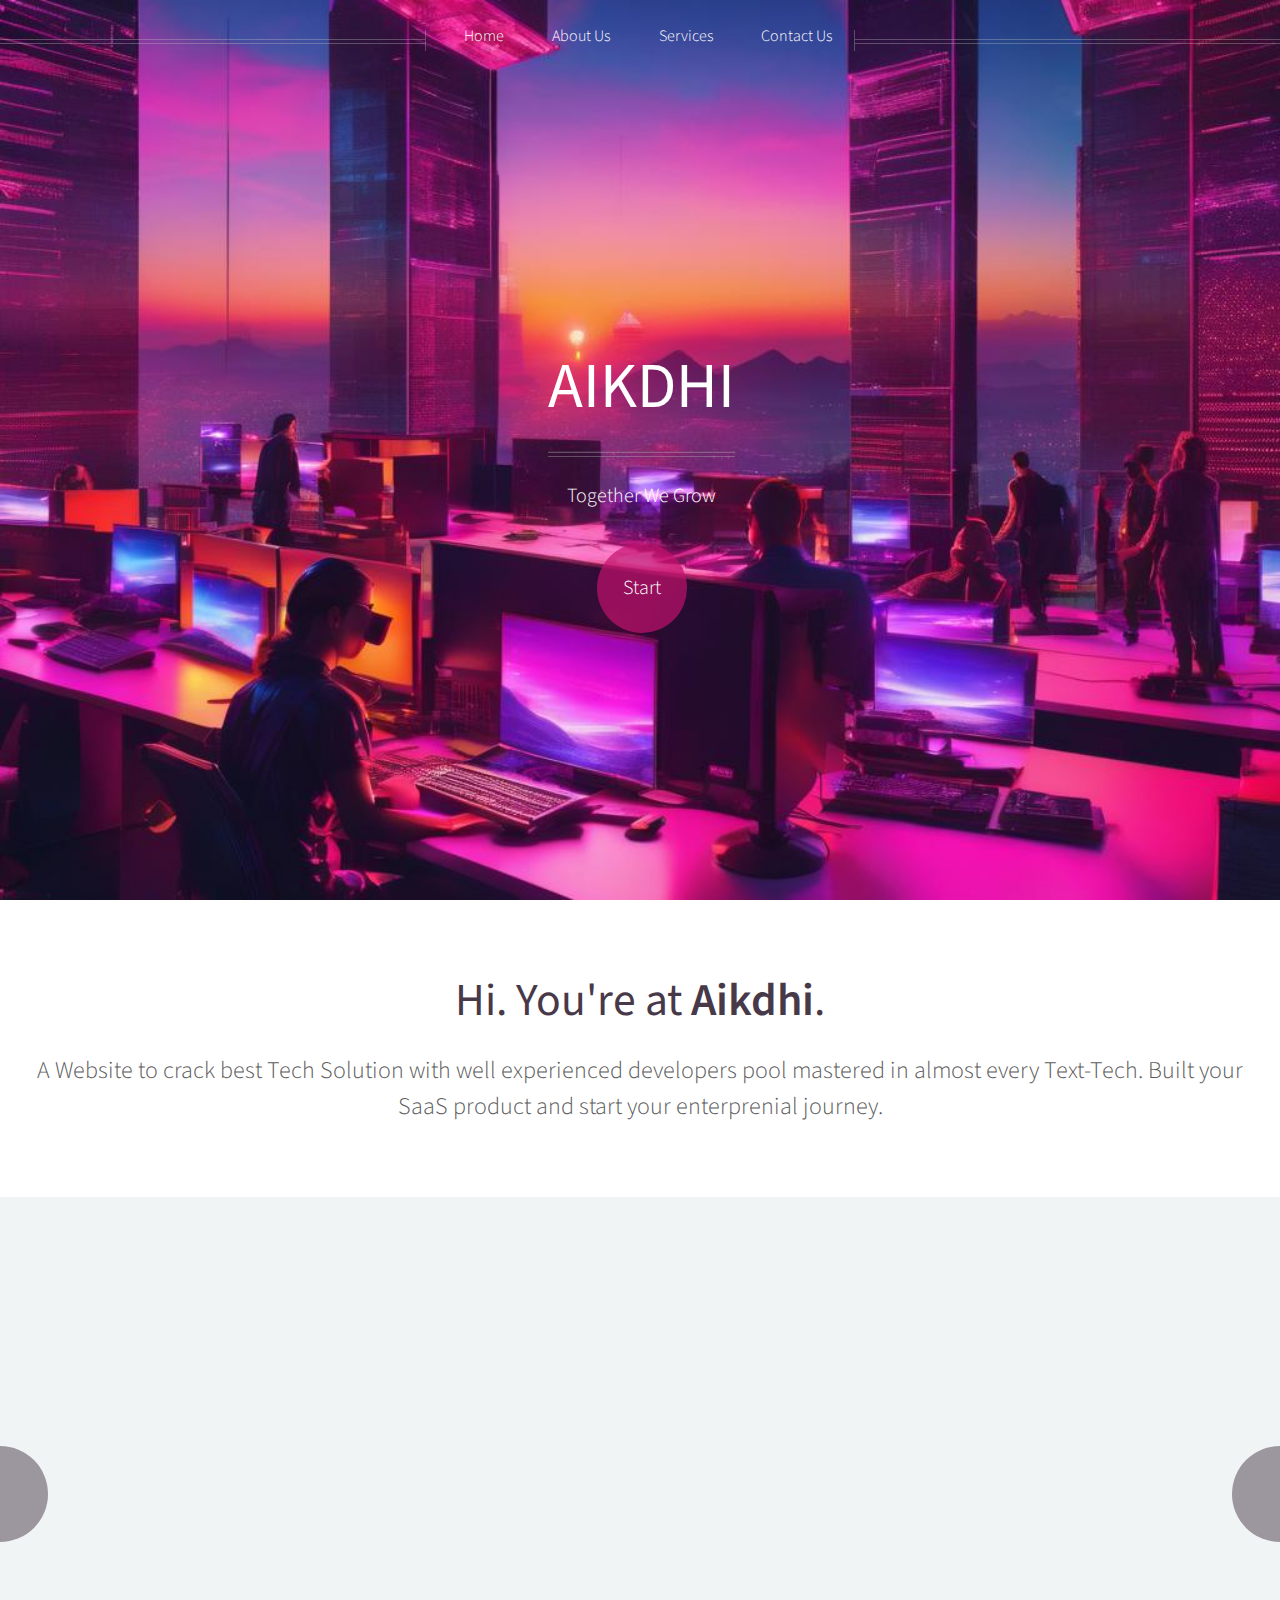
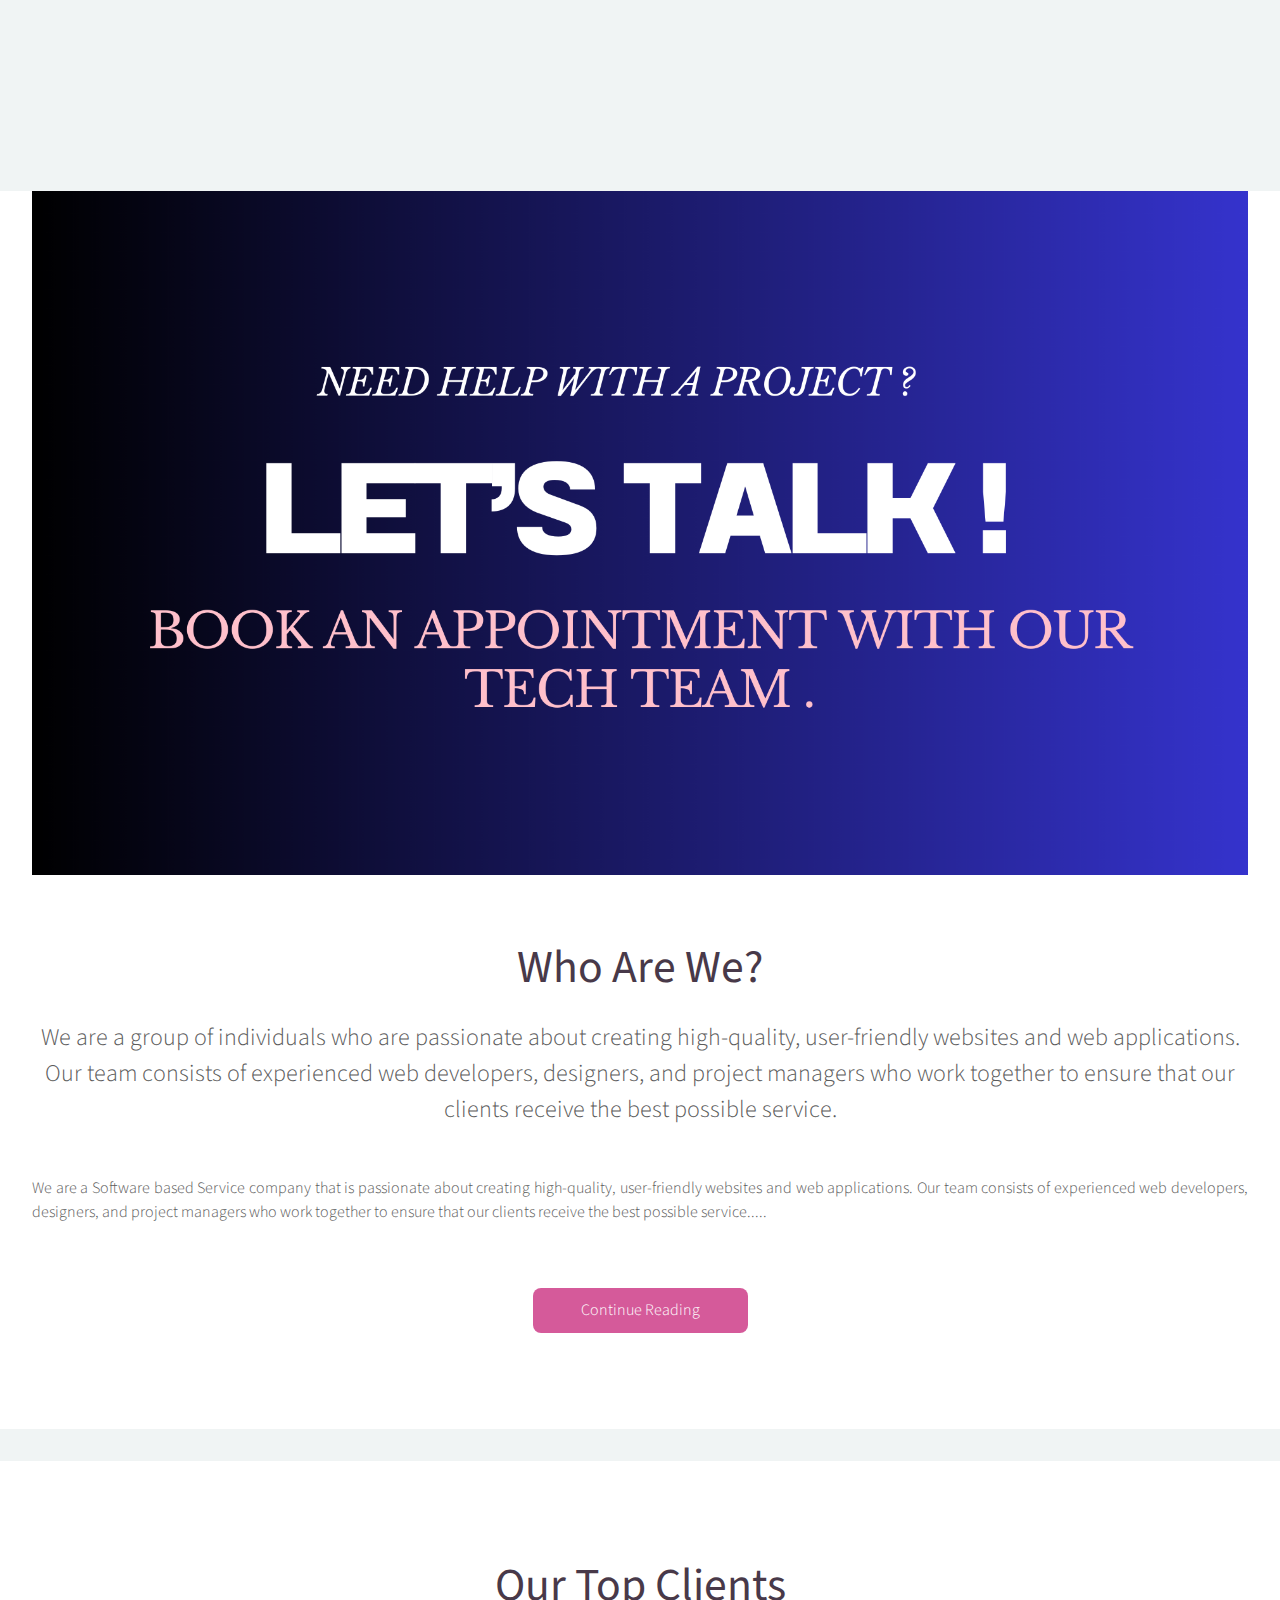
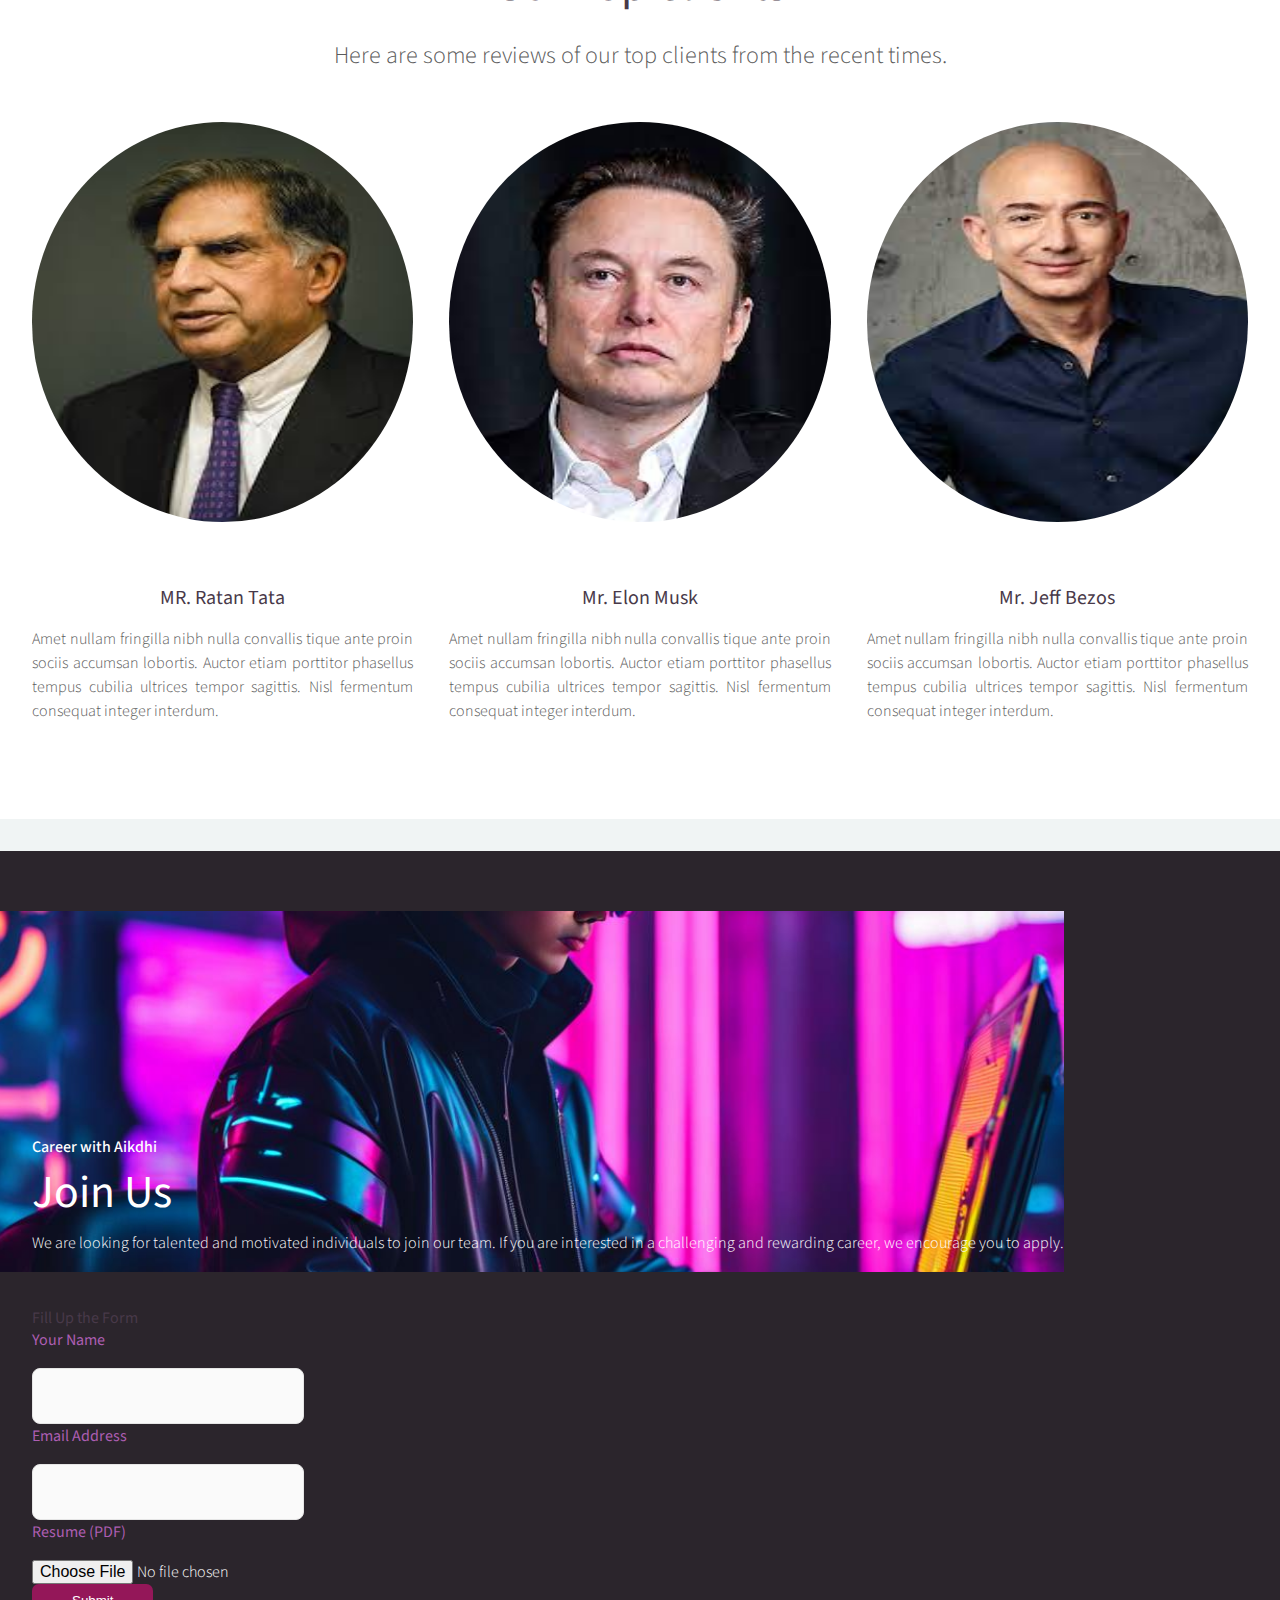
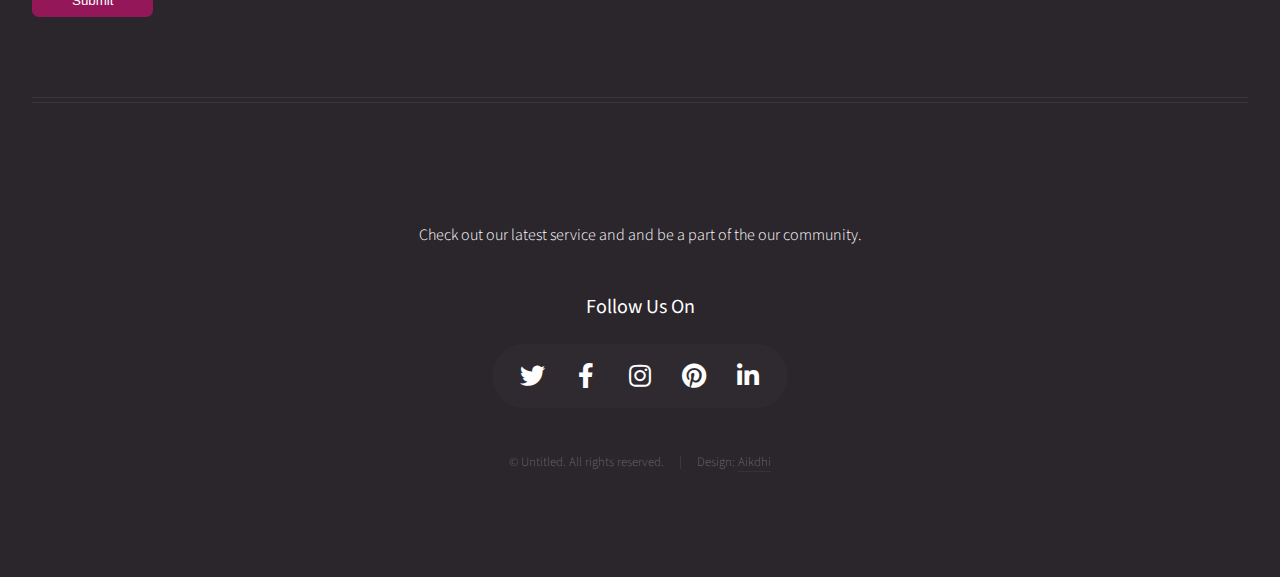
==== commit ec51b9dd: "remove testimonials" ====
--- a/index.html
+++ b/index.html
@@ -47,7 +47,7 @@
 										<li><a href="#">Tech Consultancy</a></li>
 									</ul>
 								</li>
-								<li><a href="Testimonials.html">Testimonials</a></li>
+								<!--<li><a href="Testimonials.html">Testimonials</a></li>-->
 								<li><a href="Contact-Us.html">Contact Us</a></li>
 							</ul>
 						</nav>
--- a/assets/css/main.css
+++ b/assets/css/main.css
@@ -3195,4 +3195,12 @@
 	height: 400px;
 	width: 40px;
 	border-radius: 50%;
- }+ }
+.icoon{
+	height: 30px;
+	width: 30px;
+
+}
+.spacing{
+	margin-left: 2rem;
+}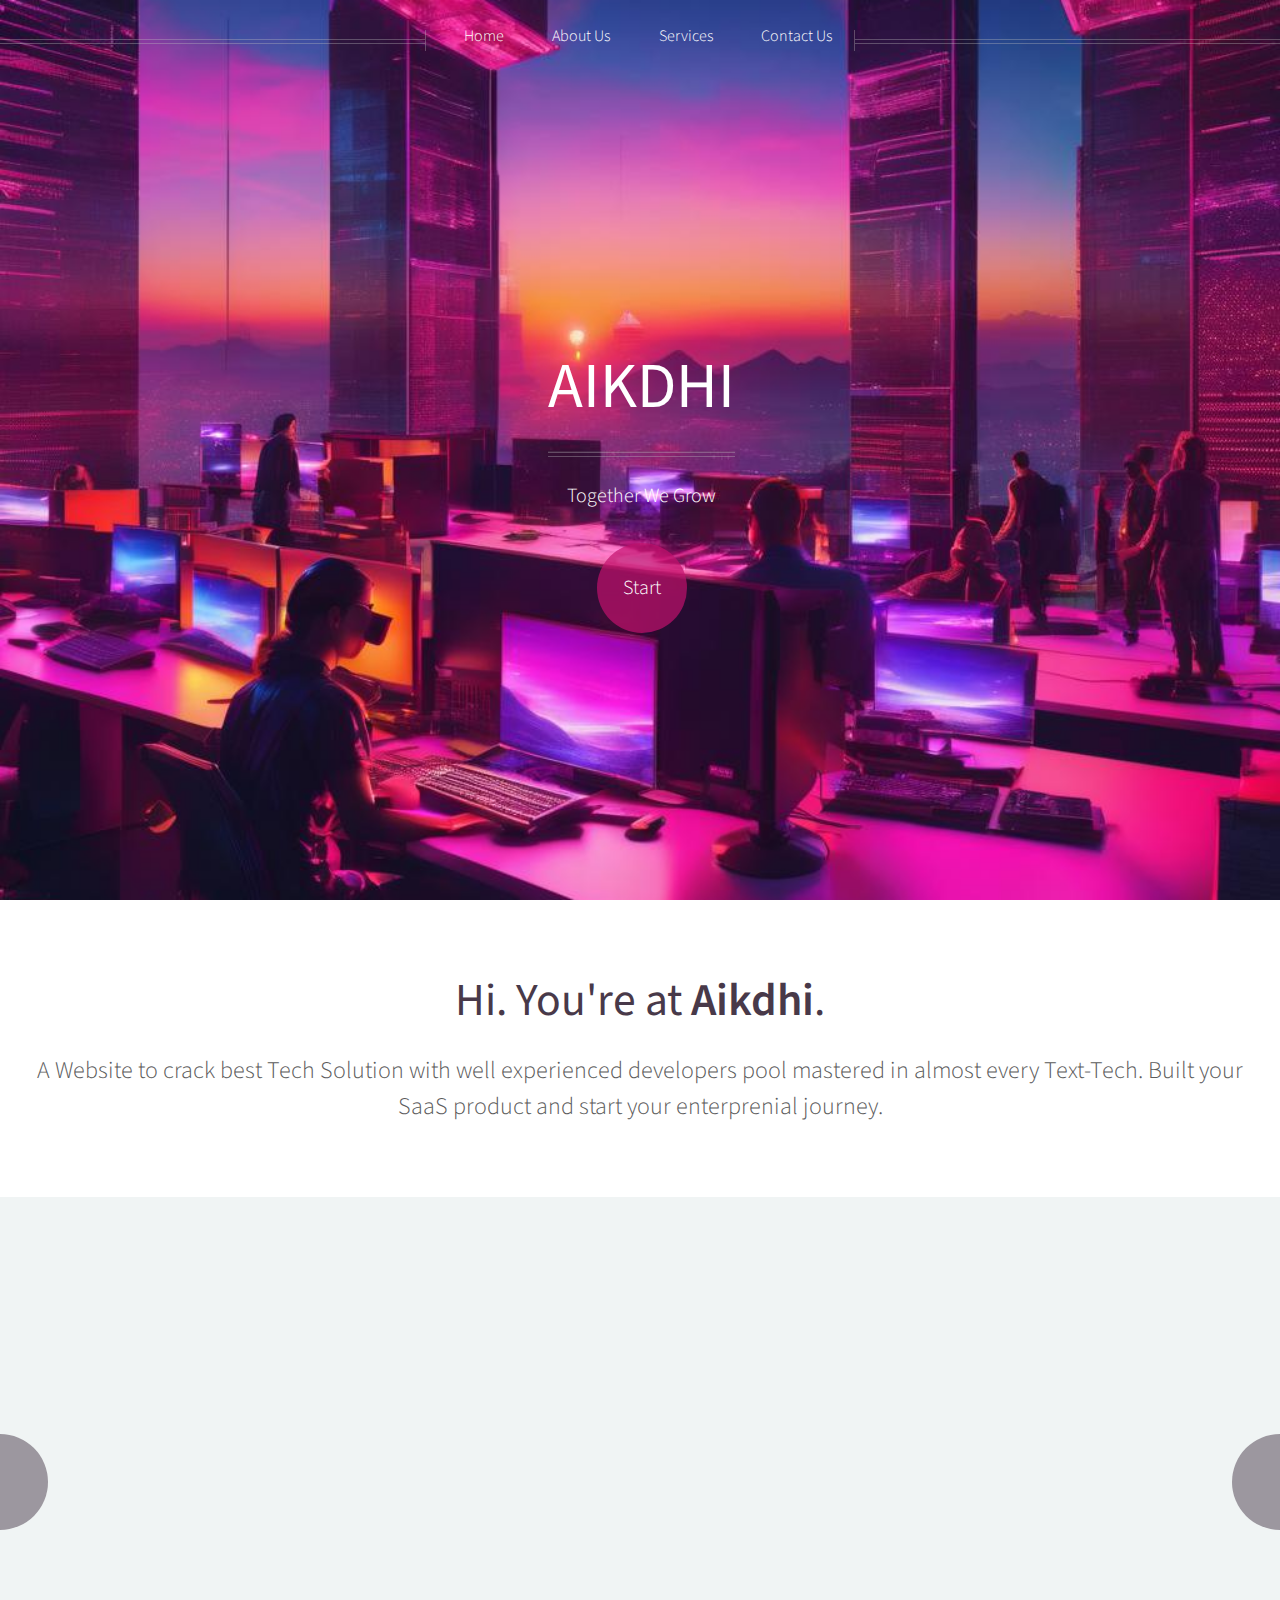
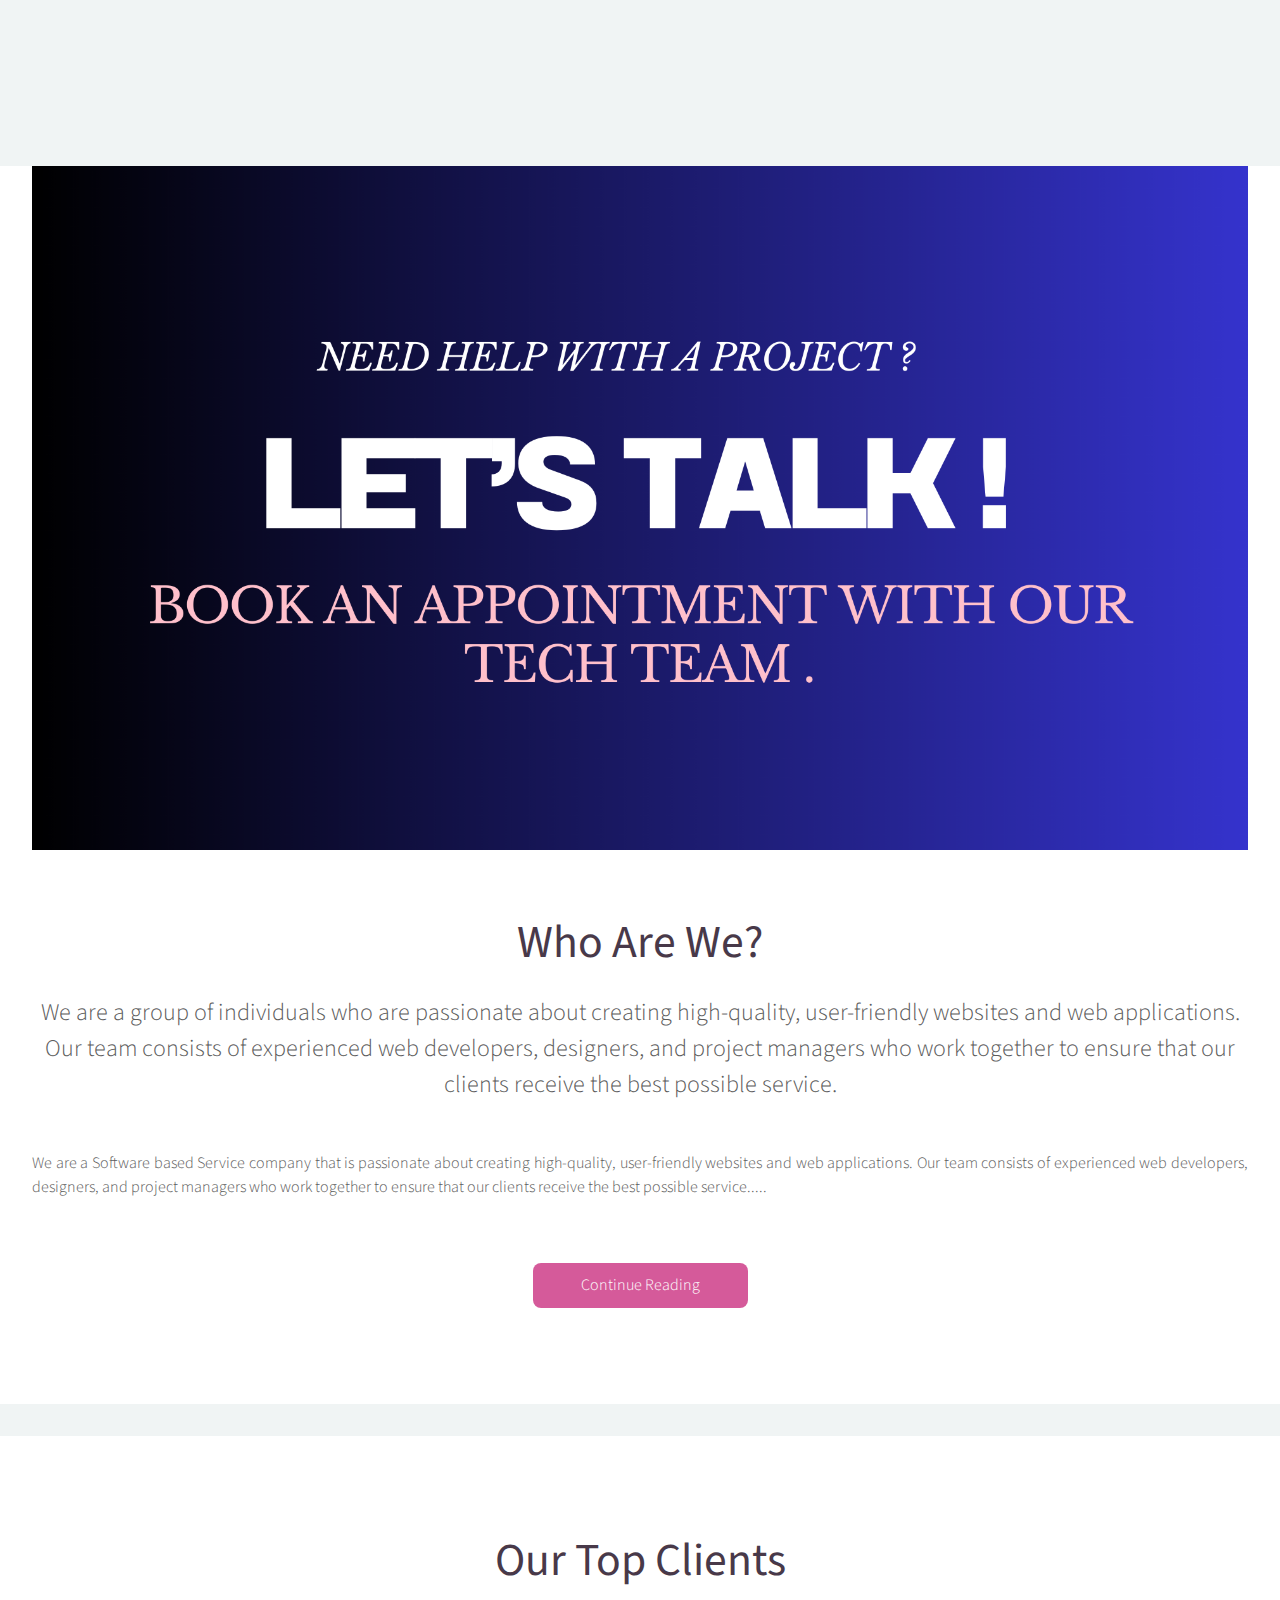
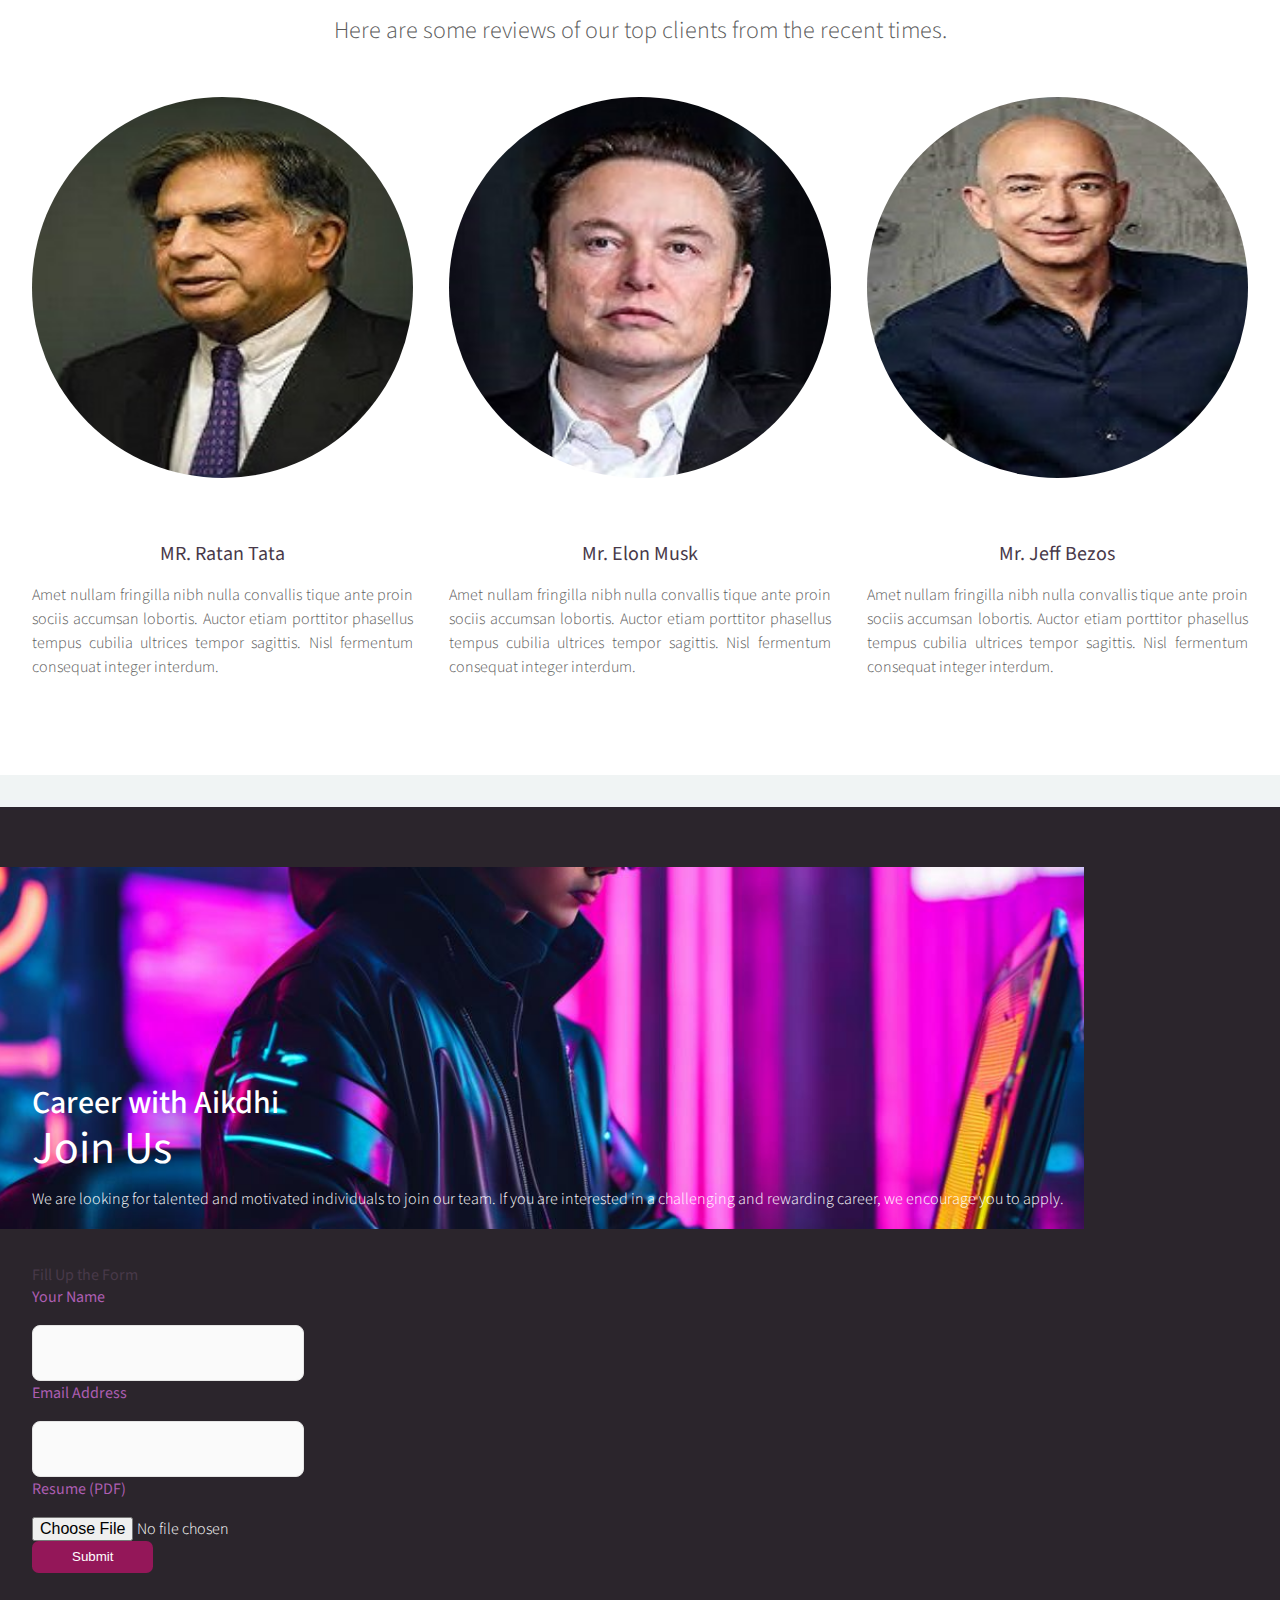
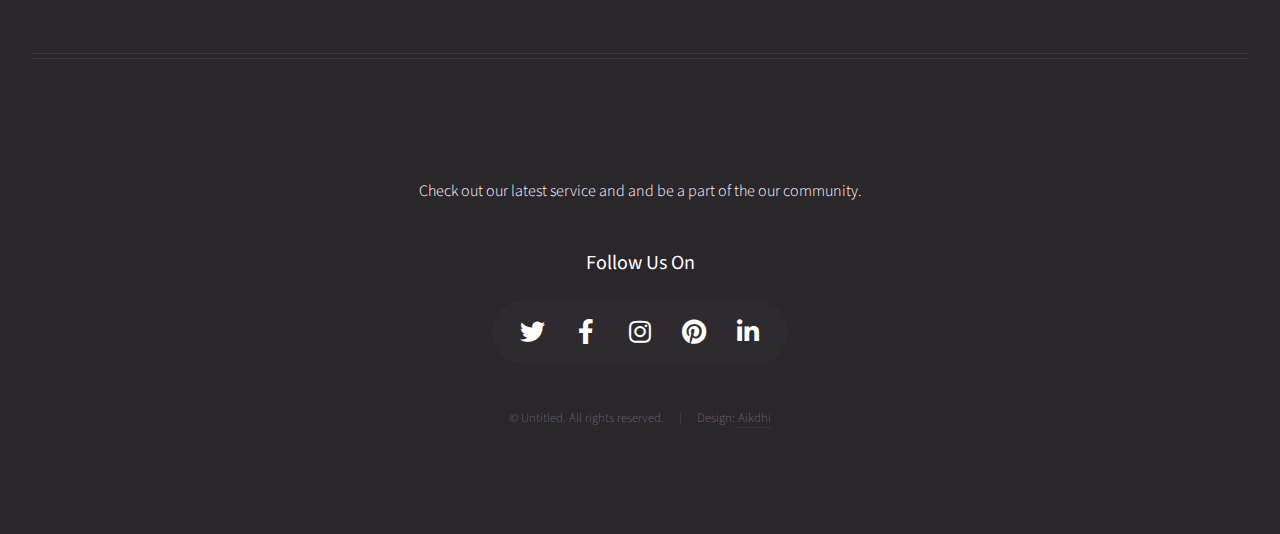
==== commit 107fc5a3: "updating clients" ====
--- a/index.html
+++ b/index.html
@@ -9,9 +9,10 @@
 		<title>Helios by HTML5 UP</title>
 		<meta charset="utf-8" />
 		<meta name="viewport" content="width=device-width, initial-scale=1, user-scalable=no" />
+		<link href="https://cdn.jsdelivr.net/npm/bootstrap@5.1.3/dist/css/bootstrap.min.css" rel="stylesheet" integrity="sha384-1BmE4kWBq78iYhFldvKuhfTAU6auU8tT94WrHftjDbrCEXSU1oBoqyl2QvZ6jIW3" crossorigin="anonymous">
 		<link rel="stylesheet" href="assets/css/main.css" />
 		<noscript><link rel="stylesheet" href="assets/css/noscript.css" /></noscript>
-		<link href="https://cdn.jsdelivr.net/npm/bootstrap@5.1.3/dist/css/bootstrap.min.css" rel="stylesheet" integrity="sha384-1BmE4kWBq78iYhFldvKuhfTAU6auU8tT94WrHftjDbrCEXSU1oBoqyl2QvZ6jIW3" crossorigin="anonymous">
+
 	</head>
 	<body class="homepage is-preload">
 		<div id="page-wrapper">
@@ -32,25 +33,24 @@
 						</div>
 
 					<!-- Nav -->
-						<nav id="nav">
-							<ul>
-								<li><a href="index.html">Home</a></li>
-								<li><a href="About-us.html">About Us</a></li>
-								<li>
-									<a href="#">Services</a>
-									<ul>
-										<li><a href="#">UI/UX Design</a></li>
-										<li><a href="#">Website Development</a></li>
-										<li><a href="#">App Development</a></li>
-										<li><a href="#">Machine Learning </a></li>
-										<li><a href="#">Artificial Intelligence</a></li>
-										<li><a href="#">Tech Consultancy</a></li>
-									</ul>
-								</li>
-								<!--<li><a href="Testimonials.html">Testimonials</a></li>-->
-								<li><a href="Contact-Us.html">Contact Us</a></li>
-							</ul>
-						</nav>
+					<nav id="nav">
+						<ul>
+							<li><a href="index.html">Home</a></li>
+							<li><a href="About-us.html">About Us</a></li>
+							<li>
+								<a href="#">Services</a>
+								<ul>
+									<li><a href="#">UI/UX Design</a></li>
+									<li><a href="#">Website Development</a></li>
+									<li><a href="#">App Development</a></li>
+									<li><a href="#">Machine Learning </a></li>
+									<li><a href="#">Artificial Intelligence</a></li>
+									<li><a href="#">Tech Consultancy</a></li>
+								</ul>
+							</li>
+							<li><a href="Contact-Us.html">Contact Us</a></li>
+						</ul>
+					</nav>
 
 				</div>
 			<div class="blurre">
@@ -88,7 +88,7 @@
 						<article>
 							<a href="#" class="image featured"><img class="feat" src="images/uiux.png" alt="" /></a>
 							<header>
-								<h3><a href="#">UI/UX <br>Designing </a></h3>
+								<h3><a href="#">UI/UX Designing </a></h3>
 							</header>
 							<p>Aikdhi provides designers to businesses to create user-friendly and engaging interfaces for their websites, giving better experience.</p>
 						</article>
@@ -96,9 +96,9 @@
 						<article>
 							<a href="#" class="image featured"><img class="feat" src="images/ml.png" alt="" /></a>
 							<header>
-								<h3><a href="#">Machine <br>Learning</a></h3>
-							</header>
-							<p>Our ML services are tailored to your specific needs, helping you achieve your business goals faster and more efficiently with different algorithms. <br>.                       </p>
+								<h3><a href="#">Machine Learning</a></h3>
+							</header>
+							<p>Our ML services are tailored to your specific needs, helping you achieve your business goals faster and good algorithms.                      </p>
 						</article>
 
 						<article>
@@ -112,7 +112,7 @@
 						<article>
 							<a href="#" class="image featured"><img class="feat" src="images/api.png" alt="" /></a>
 							<header>
-								<h3><a href="#">API <br>Integrations</a></h3>
+								<h3><a href="#">API Integrations</a></h3>
 							</header>
 							<p>Our company's API integration services help businesses connect their systems and data sources and automate into streamline processes.            </p>
 						</article>
@@ -120,7 +120,7 @@
 						<article>
 							<a href="#" class="image featured"><img class="feat" src="images/tech.png" alt="" /></a>
 							<header>
-								<h3><a href="#">Tech <br>Consultancy</a></h3>
+								<h3><a href="#">Tech Consultancy</a></h3>
 							</header>
 							<p>
 								Our company's tech consulting services help businesses develop and implement technology strategies that drive growth.                    </p>
@@ -186,7 +186,7 @@
 								</p>
 							</article>
 							<article class="col-4 col-12-mobile special">
-								<a href="#" class="image featured"><img class="feat2" src="images/jeff.jpeg" alt="" /></a>
+								<a href="#" class="image featured"><img class="feat2" src="images/jeff.jpeg" alt=""  /></a>
 								<header>
 									<h3><a href="#">Mr. Jeff Bezos</a></h3>
 								</header>
@@ -277,6 +277,7 @@
 		</div>
 
 		<!-- Scripts -->
+		<script src="https://cdn.jsdelivr.net/npm/bootstrap@5.1.3/dist/js/bootstrap.bundle.min.js" integrity="sha384-ka7Sk0Gln4gmtz2MlQnikT1wXgYsOg+OMhuP+IlRH9sENBO0LRn5q+8nbTov4+1p" crossorigin="anonymous"></script>
 			<script src="assets/js/jquery.min.js"></script>
 			<script src="assets/js/jquery.dropotron.min.js"></script>
 			<script src="assets/js/jquery.scrolly.min.js"></script>
@@ -285,7 +286,7 @@
 			<script src="assets/js/breakpoints.min.js"></script>
 			<script src="assets/js/util.js"></script>
 			<script src="assets/js/main.js"></script>
-			<script src="https://cdn.jsdelivr.net/npm/bootstrap@5.1.3/dist/js/bootstrap.bundle.min.js" integrity="sha384-ka7Sk0Gln4gmtz2MlQnikT1wXgYsOg+OMhuP+IlRH9sENBO0LRn5q+8nbTov4+1p" crossorigin="anonymous"></script>
-
+			
+			
 	</body>
 </html>
--- a/assets/css/main.css
+++ b/assets/css/main.css
@@ -72,6 +72,8 @@
 	-ms-appearance: none;
 	appearance: none;
 }
+
+
 
 
 /* Basic */
@@ -3155,8 +3157,9 @@
 .career {
 	font-weight: 500;
     color: #ffffff;
-    line-height: 1.0em; 
+    line-height: 1.0rem; 
 	text-align: left;
+	font-size: 2rem;
 	
 
 }
@@ -3179,6 +3182,7 @@
 	font-weight: 300;
     color: #ffffff;
     line-height: 1.65em;
+	margin-right: 20px;
 	
  }
  
@@ -3189,13 +3193,17 @@
   align-items: stretch;
  }
  
- .feat2{
+.feat2{
 	display: block;
 	margin: 0 auto;
-	height: 400px;
-	width: 40px;
+	
 	border-radius: 50%;
- }
+	object-fit: cover;
+	
+
+	
+	
+}
 .icoon{
 	height: 30px;
 	width: 30px;
@@ -3203,4 +3211,4 @@
 }
 .spacing{
 	margin-left: 2rem;
-}+}
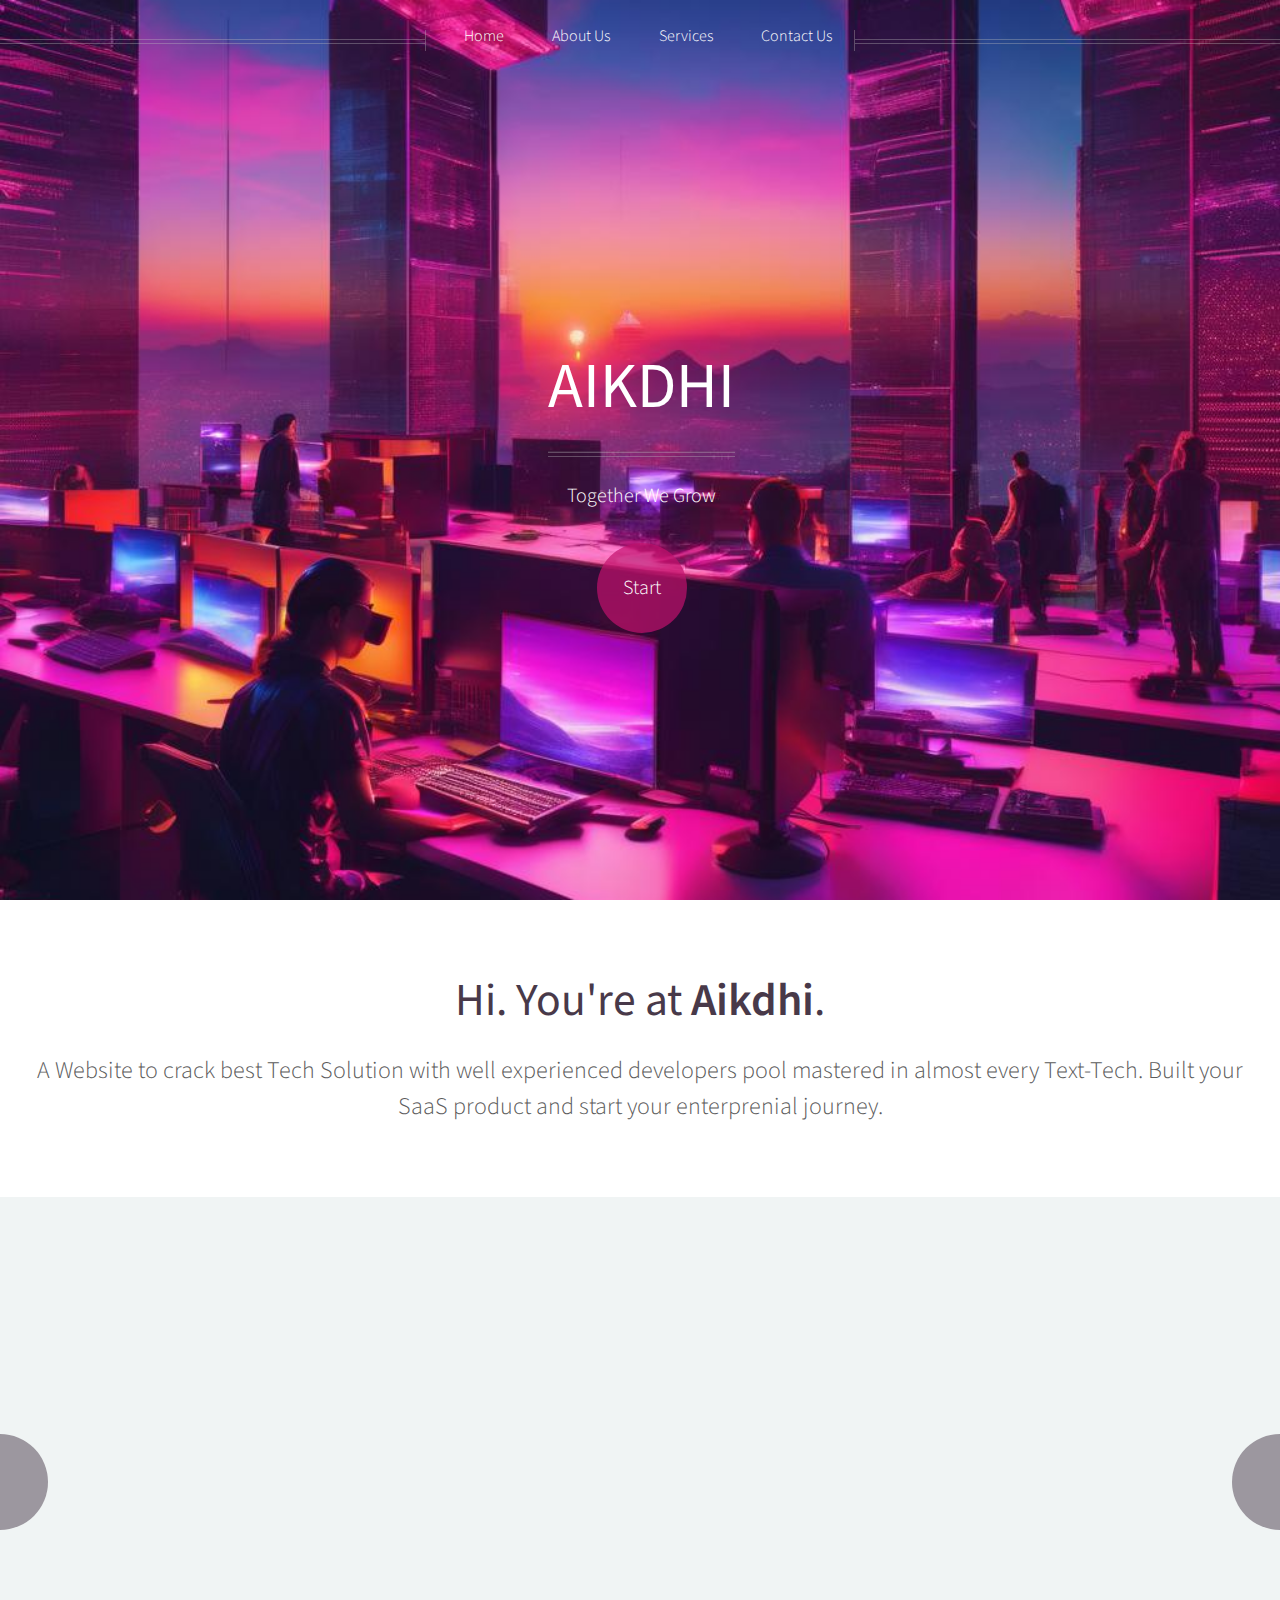
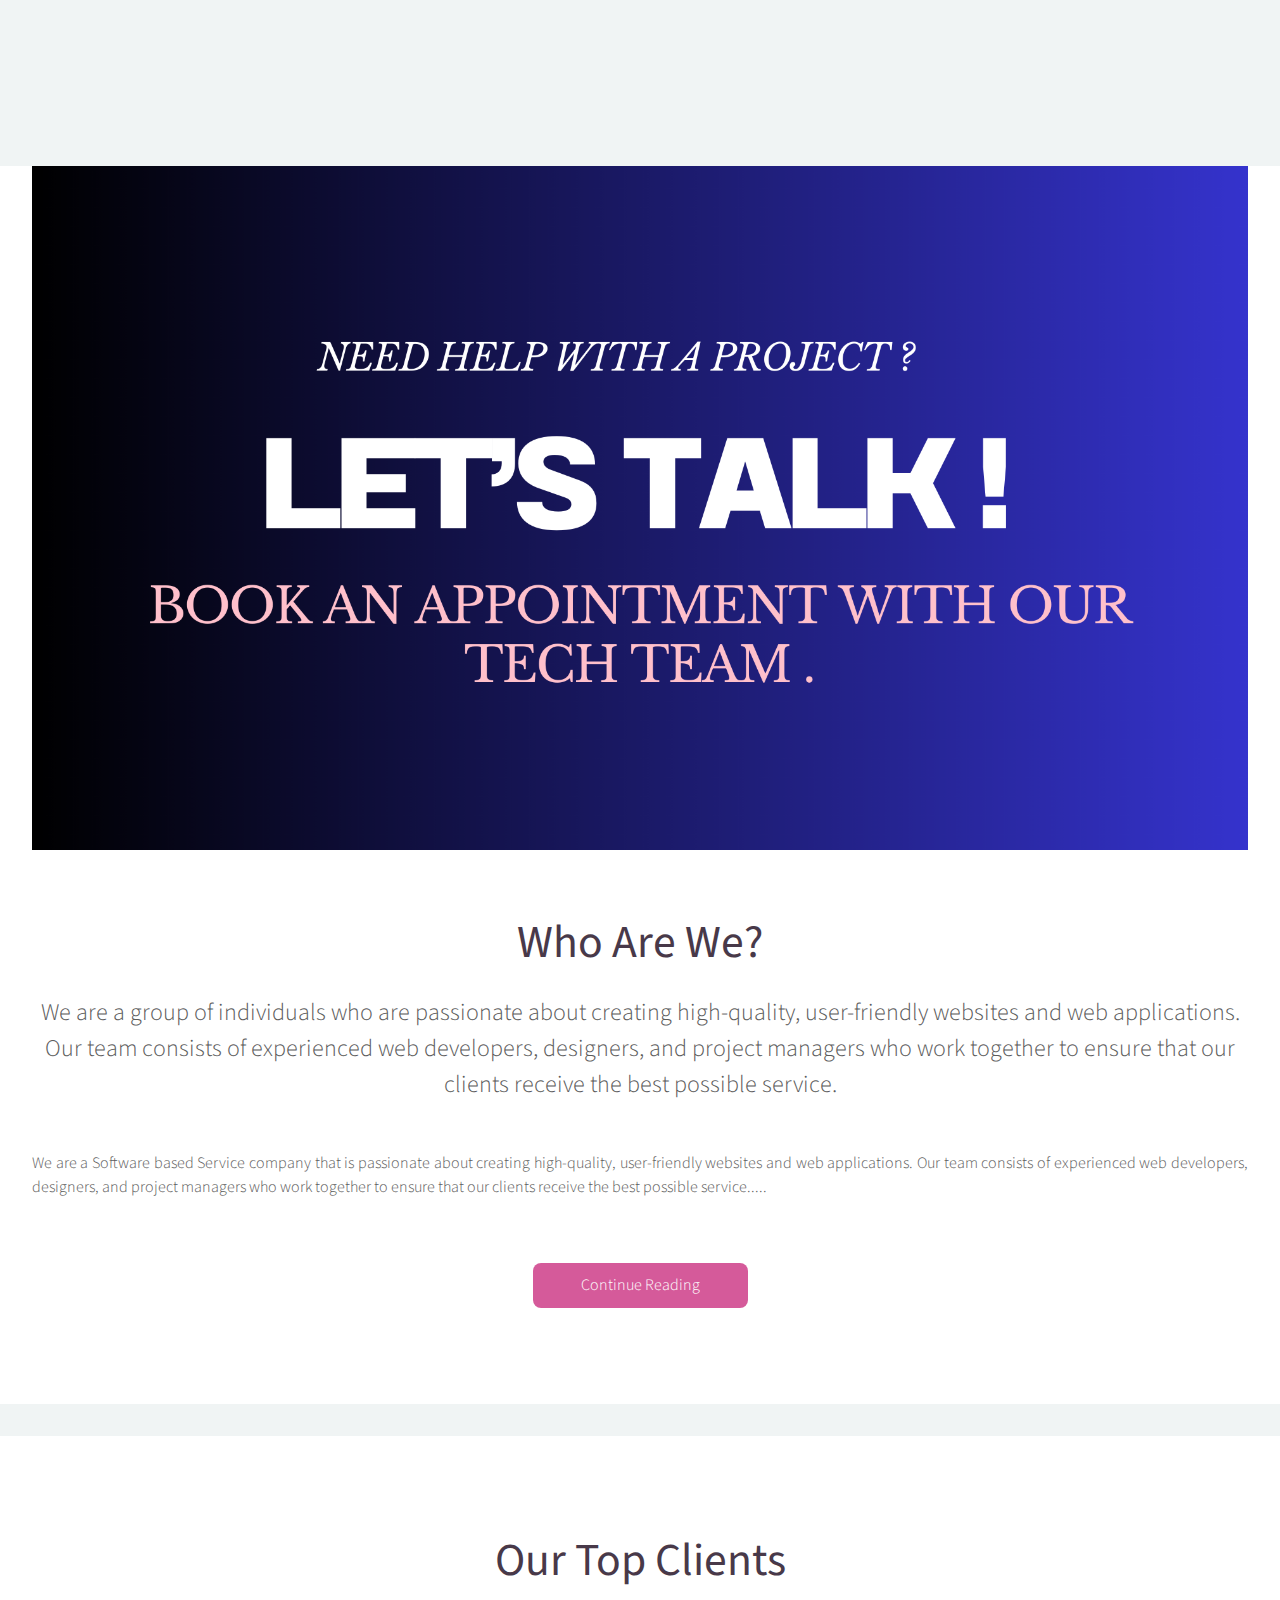
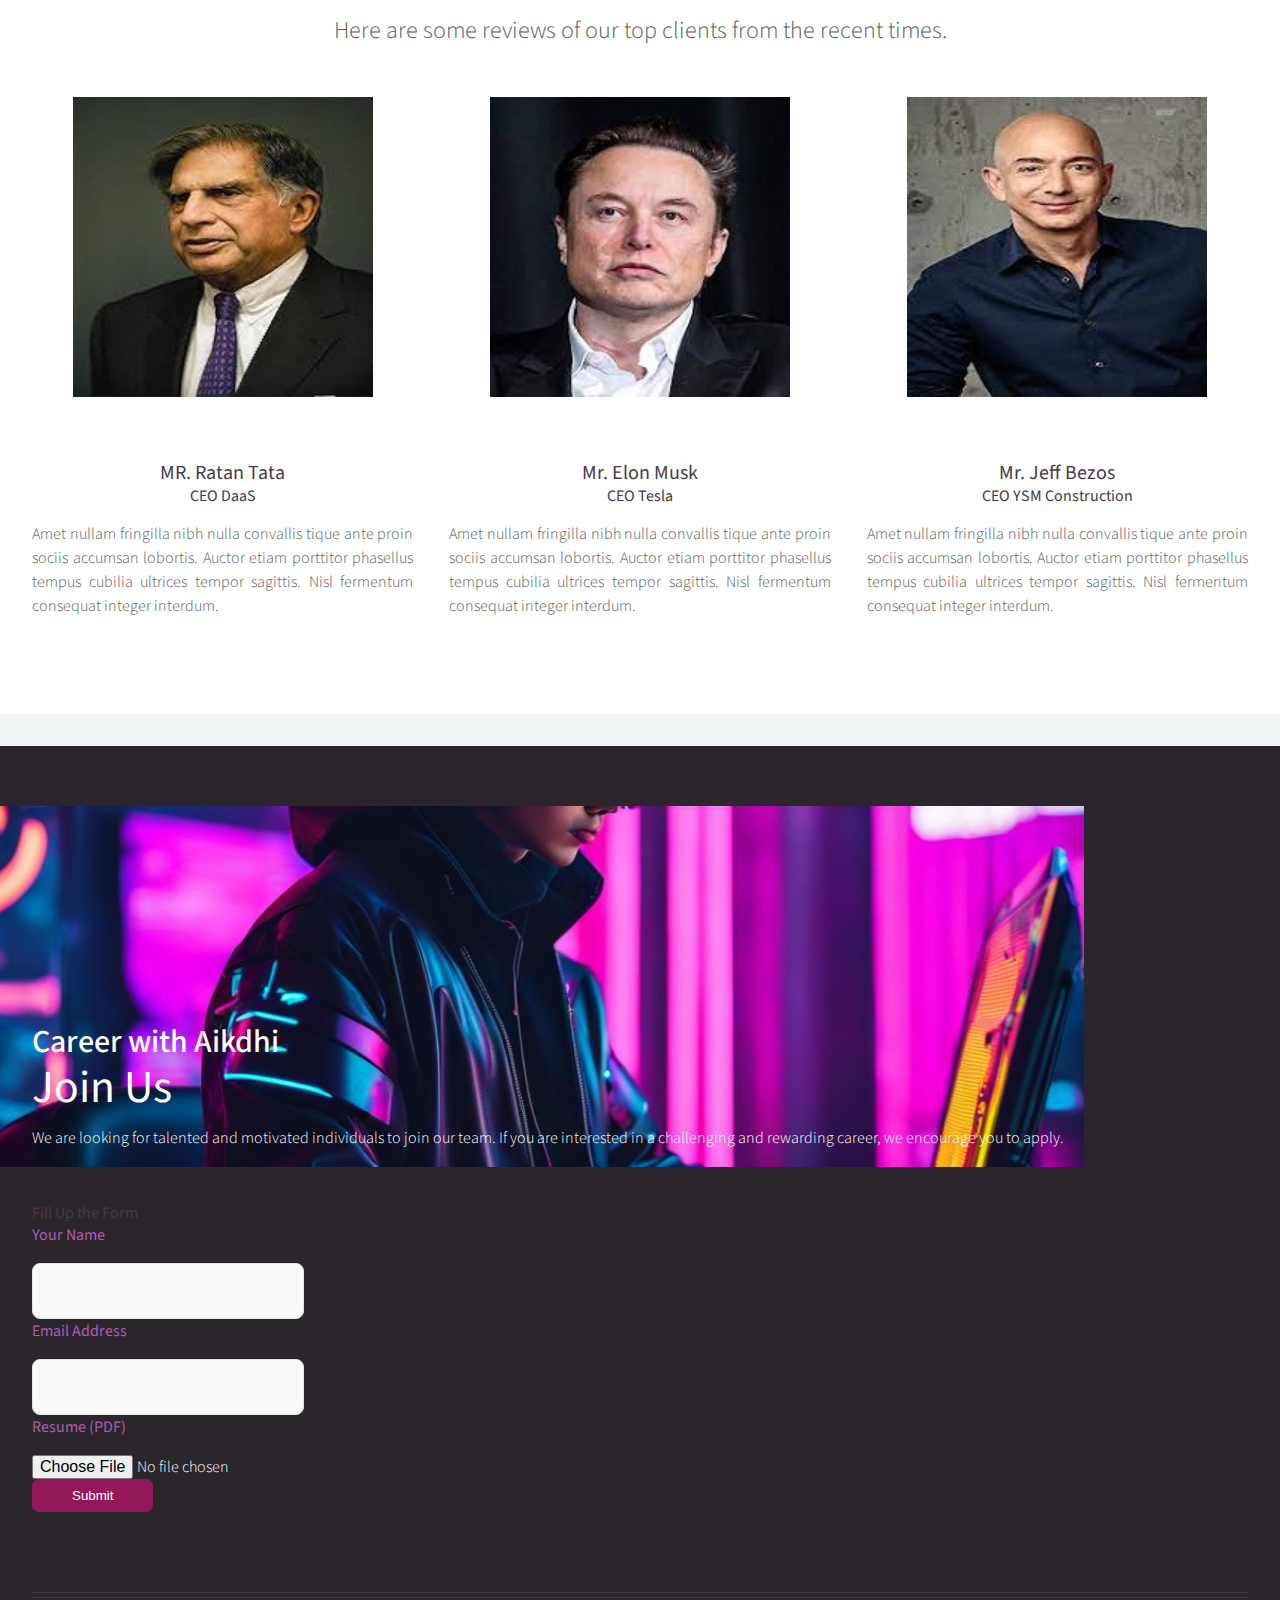
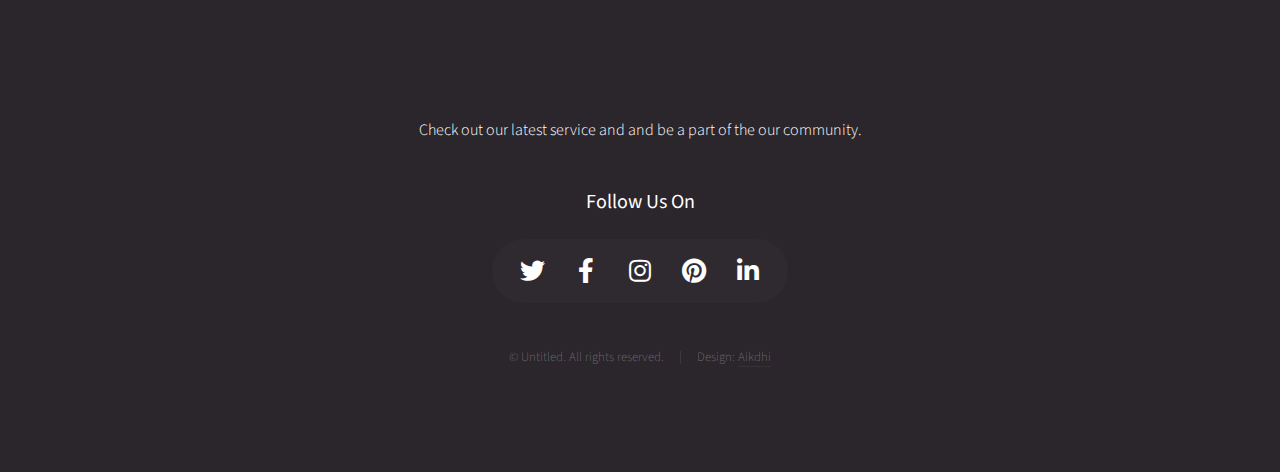
==== commit b5002033: "update 2 10/16/2023" ====
--- a/index.html
+++ b/index.html
@@ -166,9 +166,12 @@
 						</header>
 						<div class="row">
 							<article class="col-4 col-12-mobile special">
+								
 								<a href="#" class="image featured"><img class="feat2" src="images/ratantata.jpeg" alt="" /></a>
+								
 								<header>
 									<h3><a href="#">MR. Ratan Tata</a></h3>
+									<h4> CEO DaaS</h4>
 								</header>
 								<p>
 									Amet nullam fringilla nibh nulla convallis tique ante proin sociis accumsan lobortis. Auctor etiam
@@ -179,6 +182,7 @@
 								<a href="#" class="image featured"><img class="feat2" src="images/elon.jpeg" alt="" /></a>
 								<header>
 									<h3><a href="#">Mr. Elon Musk</a></h3>
+									<h4> CEO Tesla</h4>
 								</header>
 								<p>
 									Amet nullam fringilla nibh nulla convallis tique ante proin sociis accumsan lobortis. Auctor etiam
@@ -189,6 +193,7 @@
 								<a href="#" class="image featured"><img class="feat2" src="images/jeff.jpeg" alt=""  /></a>
 								<header>
 									<h3><a href="#">Mr. Jeff Bezos</a></h3>
+									<h4> CEO YSM Construction</h4>
 								</header>
 								<p>
 									Amet nullam fringilla nibh nulla convallis tique ante proin sociis accumsan lobortis. Auctor etiam
@@ -257,7 +262,7 @@
 										<li><a href="#" class="icon brands fa-facebook-f"><span class="label">Facebook</span></a></li>
 										<li><a href="#" class="icon brands fa-instagram"><span class="label">Instagram</span></a></li>
 										<li><a href="#" class="icon brands fa-pinterest"><span class="label">Pinterest</span></a></li>
-										<li><a href="#" class="icon brands fa-linkedin-in"><span class="label">Linkedin</span></a></li>
+										<li><a href="https://www.linkedin.com/company/aikdhi/" class="icon brands fa-linkedin-in"><span class="label">Linkedin</span></a></li>
 									</ul>
 								</section>
 
--- a/assets/css/main.css
+++ b/assets/css/main.css
@@ -3194,15 +3194,13 @@
  }
  
 .feat2{
-	display: block;
-	margin: 0 auto;
 	
-	border-radius: 50%;
-	object-fit: cover;
+	width: 200px;
+	height: 300px;
 	
-
-	
-	
+	object-fit: contain;
+	margin-top: 0 0 0 0;
+	padding-inline-start: 0%;
 }
 .icoon{
 	height: 30px;
@@ -3212,3 +3210,33 @@
 .spacing{
 	margin-left: 2rem;
 }
+.contac{
+	font-size: 2.5rem;
+}
+.contacp{
+	line-height: 1.5rem;
+}
+.btn{
+	display: flex;
+	justify-content: center;
+	align-items: center;
+	width: fit-content;
+}
+.form-group{
+	margin: 1em 0 0em 0;
+}
+.contaclable{
+	margin: 1em 0 0em 0;
+}
+.abou{
+	margin-top: 0 0 0 0;
+	width: 300px;
+	height: 400px;
+	
+	object-fit: contain;
+}
+.cofoun{
+	font-size: 2rem;
+	text-align: center;
+	font-weight: bold;
+}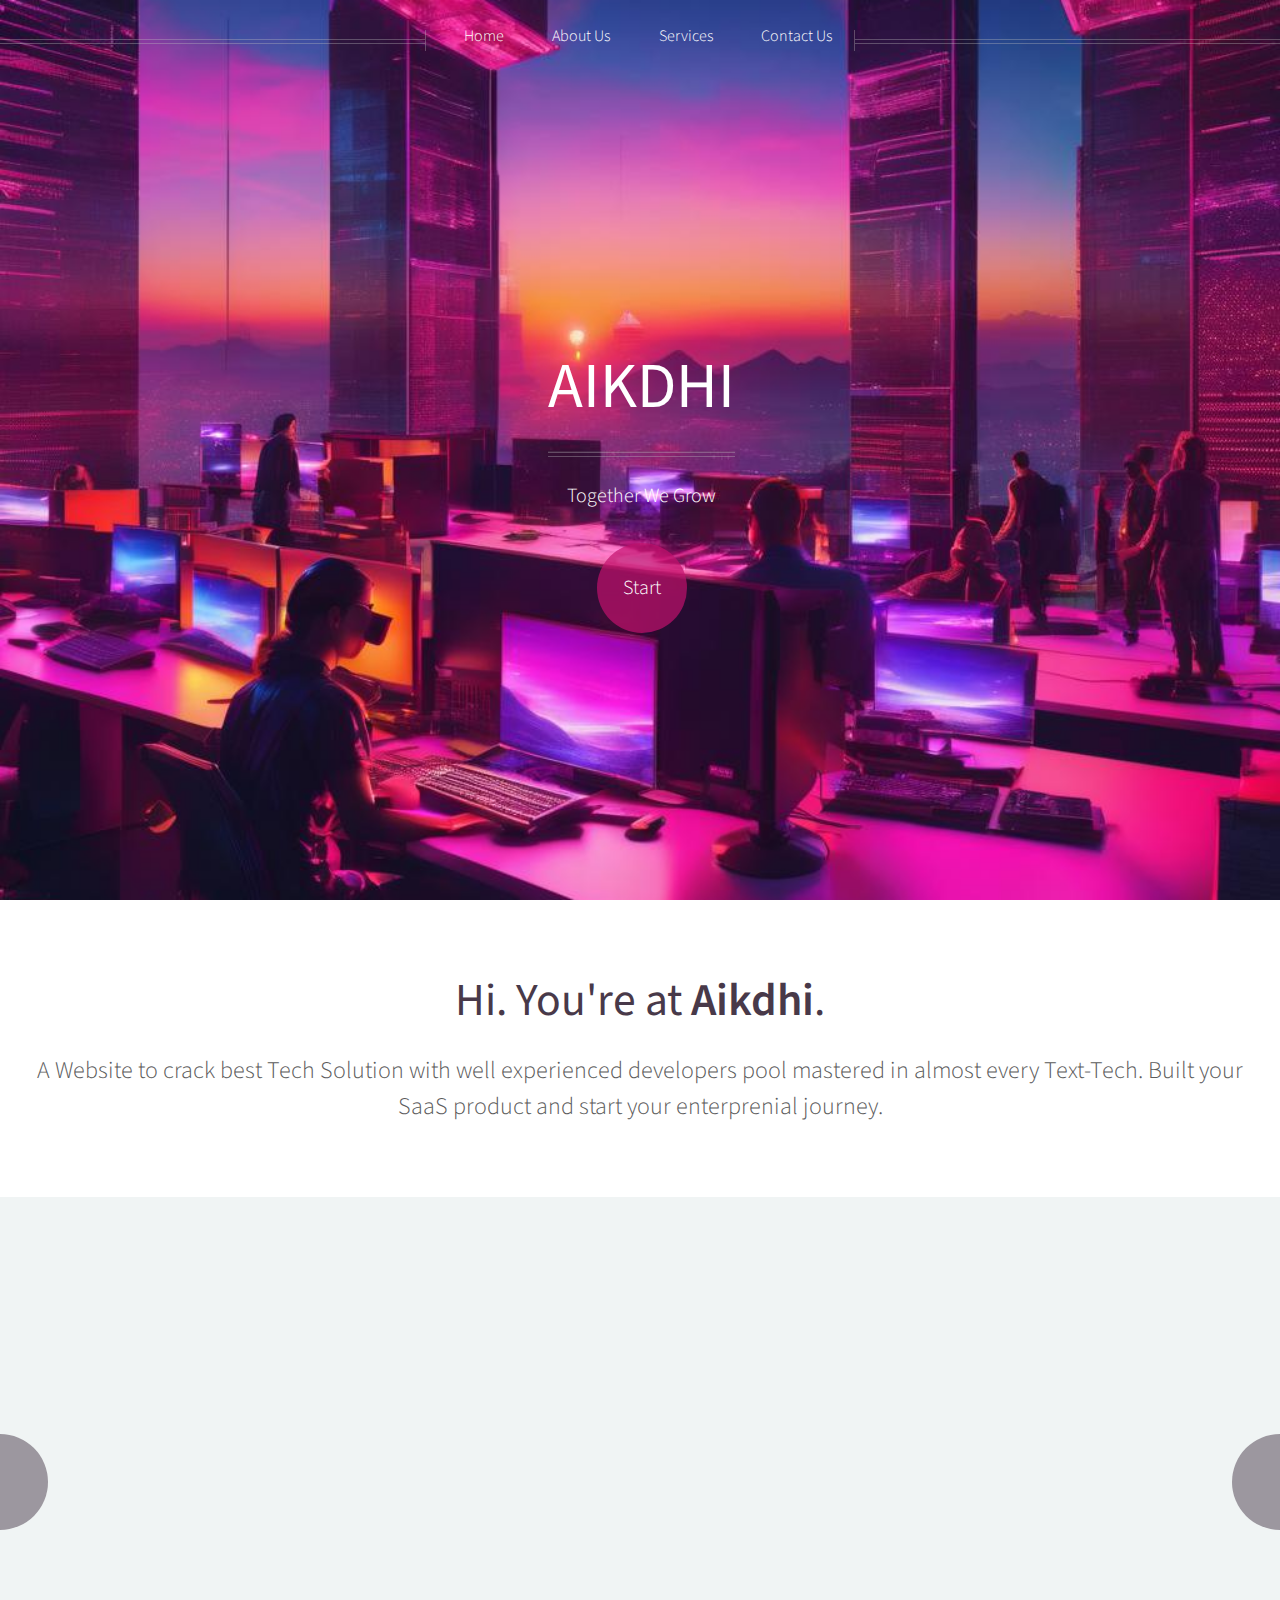
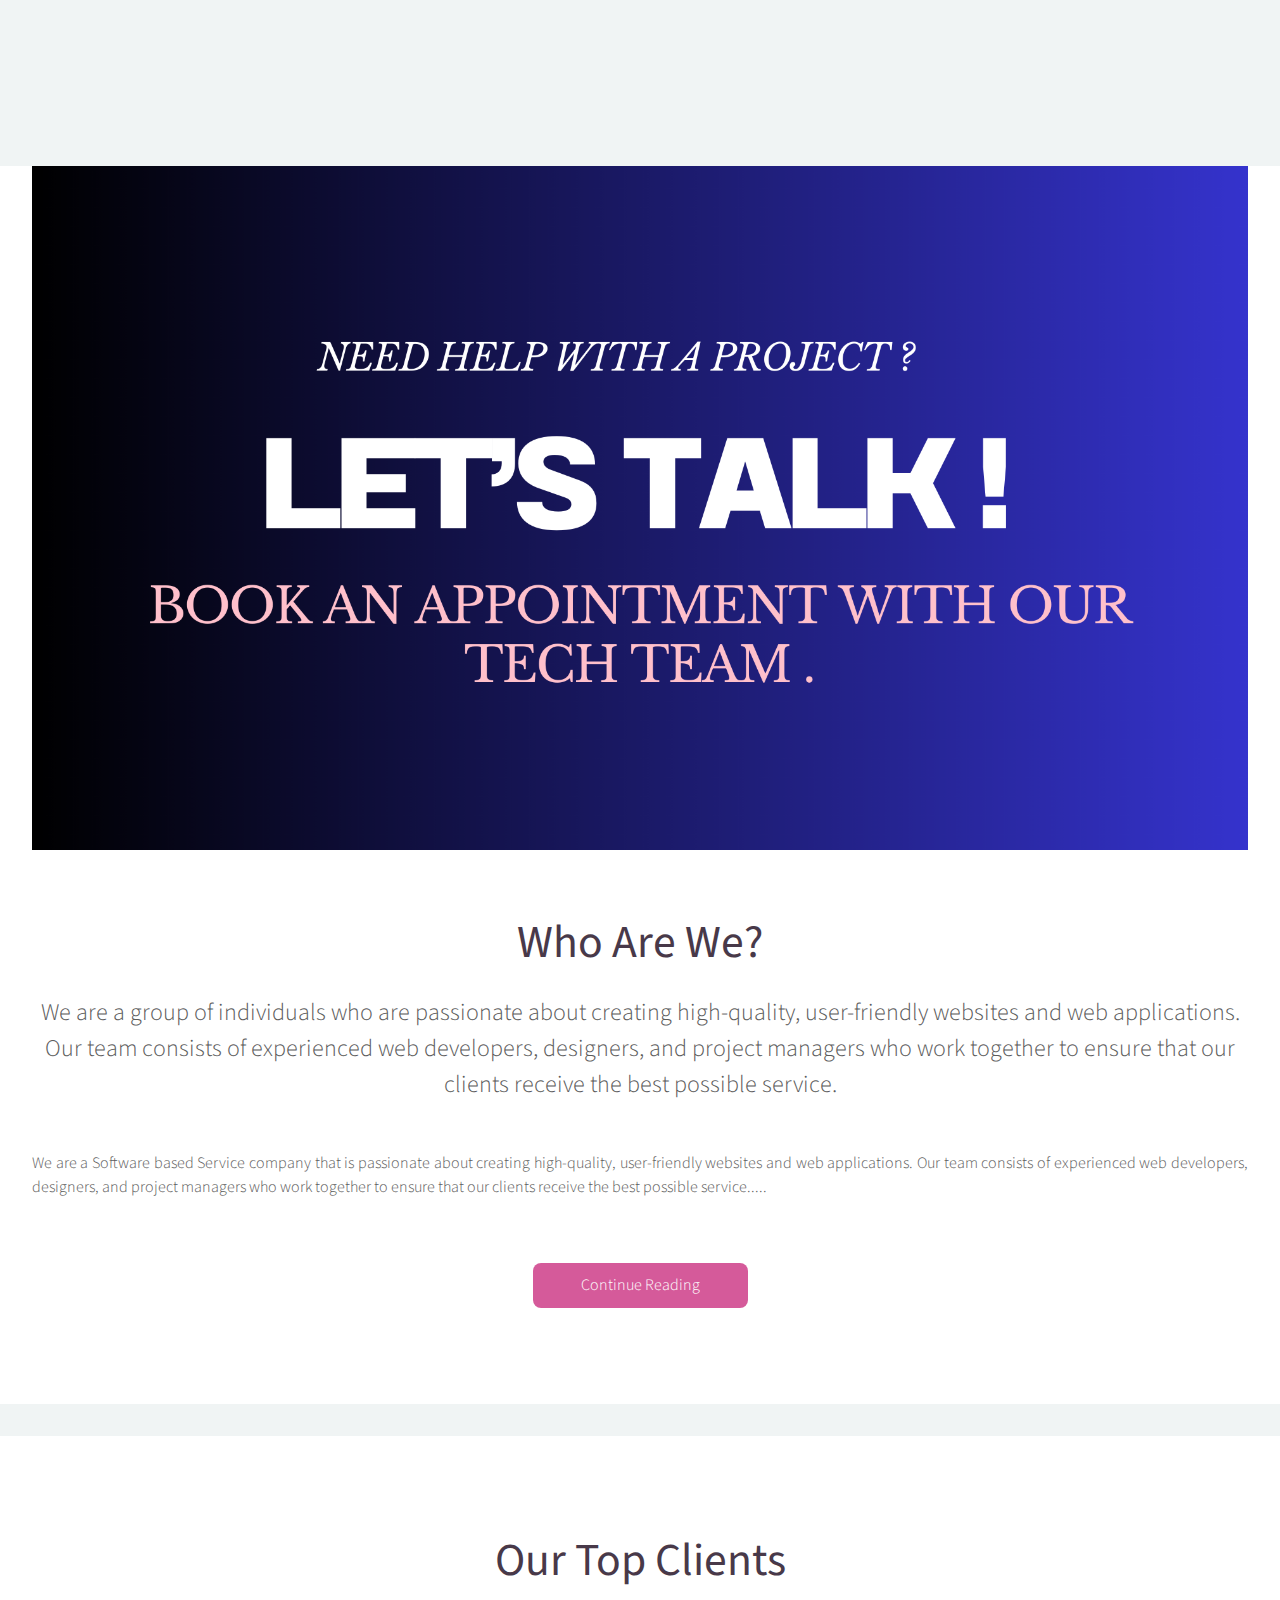
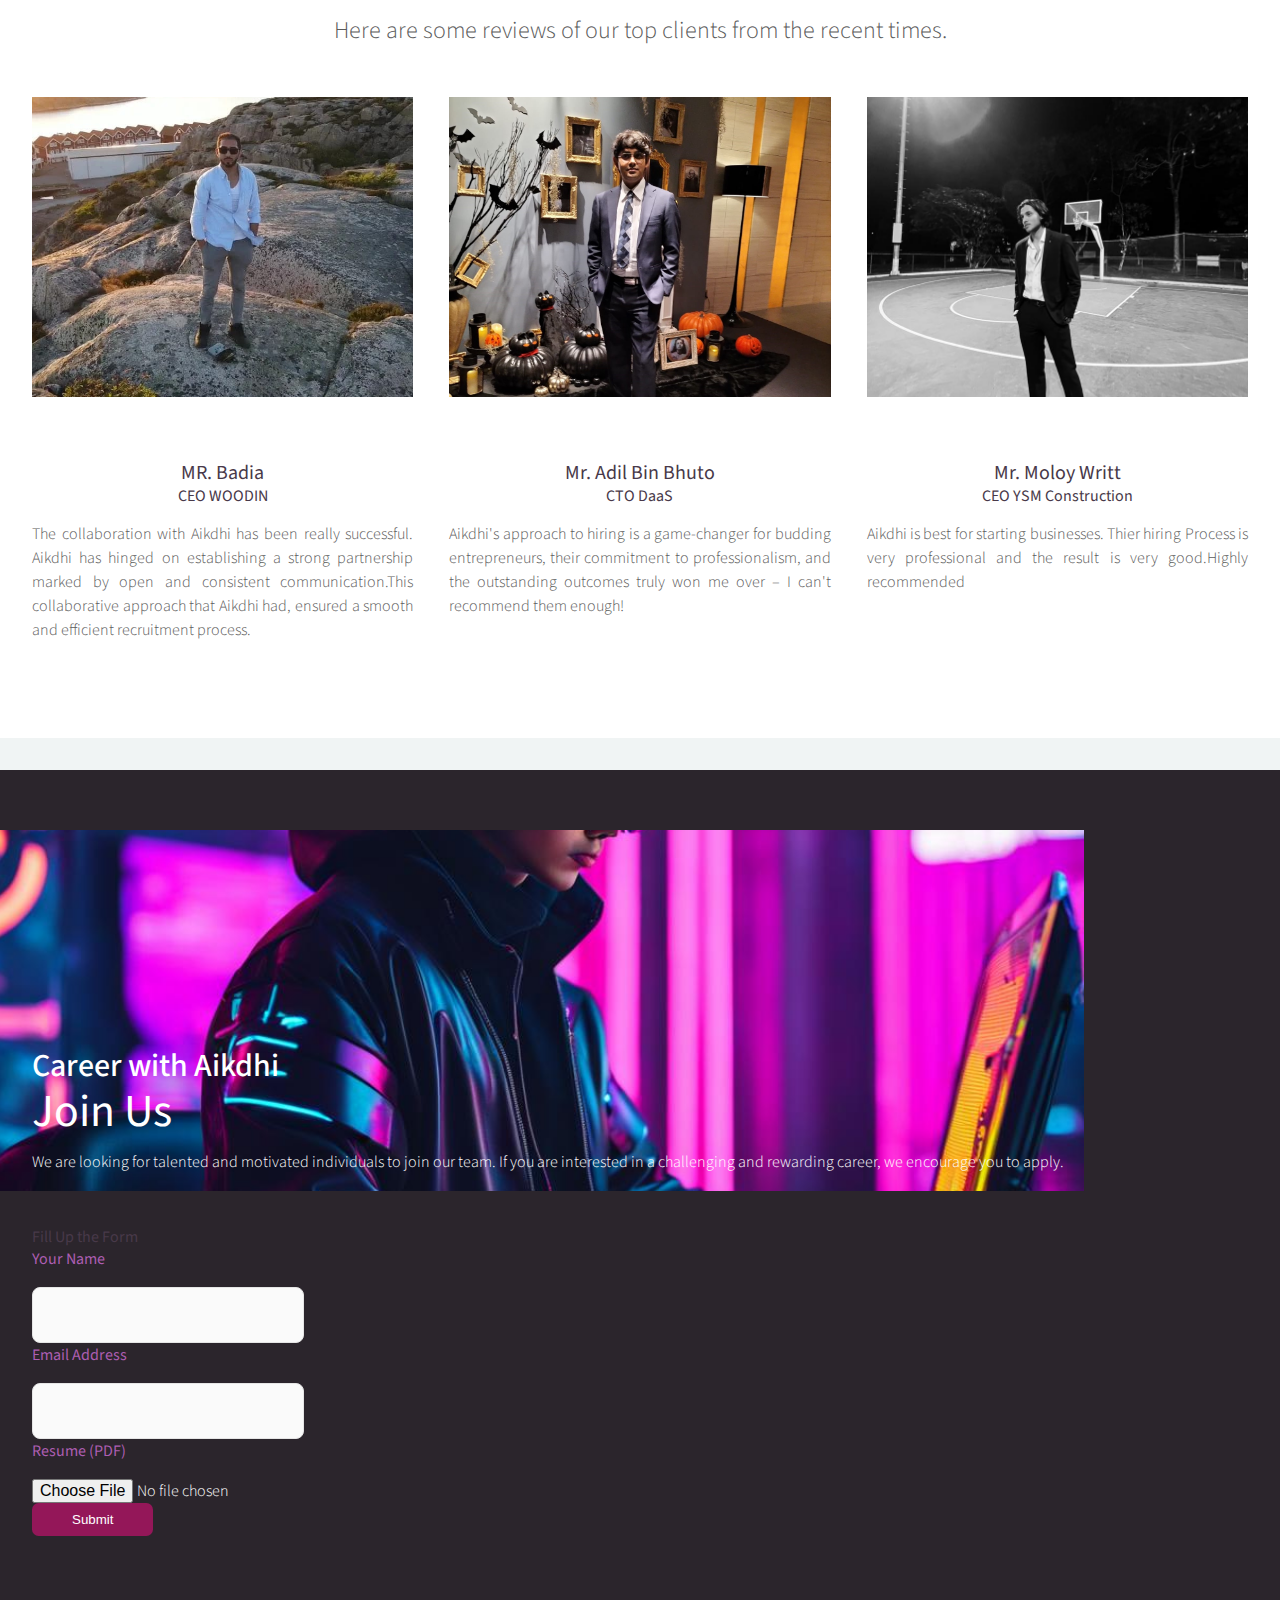
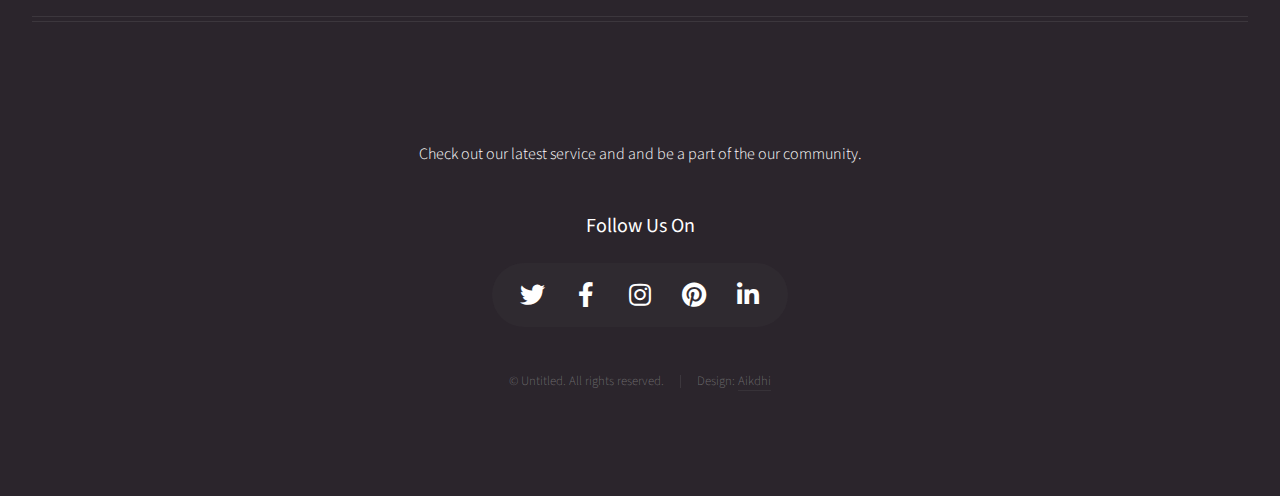
==== commit 808bc891: "update before live" ====
--- a/index.html
+++ b/index.html
@@ -28,7 +28,7 @@
 								<p>Together We Grow</p>
 							</header>
 							<footer>
-								<a href="login.html" class="button circled scrolly">Start</a>
+								<a href="#main" class="button circled scrolly">Start</a>
 							</footer>
 						</div>
 
@@ -70,57 +70,57 @@
 					<div class="reel">
 
 						<article>
-							<a href="#" class="image featured"><img class="feat" src="images/WebD.png" alt="" /></a>
-							<header>
-								<h3><a href="#">Website Development</a></h3>
+							<a href="Contact-Us.html" class="image featured"><img class="feat" src="images/WebD.png" alt="" /></a>
+							<header>
+								<h3><a href="Contact-Us.html">Website Development</a></h3>
 							</header>
 							<p>At AIKDHI we help you create your first website to build and run your businesses with a fast, affordable, and reliable way.                        .</p>
 						</article>
 
 						<article>
-							<a href="#" class="image featured"><img class="feat" src="images/mobile.jpg" alt="" /></a>
-							<header>
-								<h3><a href="#">Application Development</a></h3>
+							<a href="" class="image featured"><img class="feat" src="images/mobile.jpg" alt="" /></a>
+							<header>
+								<h3><a href="Contact-Us.html">Application Development</a></h3>
 							</header>
 							<p>Our Team helps businesses of all sizes to create custom mobile apps for iOS and Android devices, quickly and cost-effectively.                      </p>
 						</article>
 
 						<article>
-							<a href="#" class="image featured"><img class="feat" src="images/uiux.png" alt="" /></a>
-							<header>
-								<h3><a href="#">UI/UX Designing </a></h3>
+							<a href="Contact-Us.html" class="image featured"><img class="feat" src="images/uiux.png" alt="" /></a>
+							<header>
+								<h3><a href="Contact-Us.html">UI/UX Designing </a></h3>
 							</header>
 							<p>Aikdhi provides designers to businesses to create user-friendly and engaging interfaces for their websites, giving better experience.</p>
 						</article>
 
 						<article>
-							<a href="#" class="image featured"><img class="feat" src="images/ml.png" alt="" /></a>
-							<header>
-								<h3><a href="#">Machine Learning</a></h3>
+							<a href="Contact-Us.html" class="image featured"><img class="feat" src="images/ml.png" alt="" /></a>
+							<header>
+								<h3><a href="Contact-Us.html">Machine Learning</a></h3>
 							</header>
 							<p>Our ML services are tailored to your specific needs, helping you achieve your business goals faster and good algorithms.                      </p>
 						</article>
 
 						<article>
-							<a href="#" class="image featured"><img class="feat" src="images/Ai.png" alt="" /></a>
-							<header>
-								<h3><a href="#">Artificial Intelligence</a></h3>
+							<a href="Contact-Us.html" class="image featured"><img class="feat" src="images/Ai.png" alt="" /></a>
+							<header>
+								<h3><a href="Contact-Us.html">Artificial Intelligence</a></h3>
 							</header>
 							<p>Our company provide skilled developers to help businesses to automate tasks, improve efficiency, and gain insights from data.                          </p>
 						</article>
 
 						<article>
-							<a href="#" class="image featured"><img class="feat" src="images/api.png" alt="" /></a>
-							<header>
-								<h3><a href="#">API Integrations</a></h3>
+							<a href="Contact-Us.html" class="image featured"><img class="feat" src="images/api.png" alt="" /></a>
+							<header>
+								<h3><a href="Contact-Us.html">API Integrations</a></h3>
 							</header>
 							<p>Our company's API integration services help businesses connect their systems and data sources and automate into streamline processes.            </p>
 						</article>
 
 						<article>
-							<a href="#" class="image featured"><img class="feat" src="images/tech.png" alt="" /></a>
-							<header>
-								<h3><a href="#">Tech Consultancy</a></h3>
+							<a href="Contact-Us.html" class="image featured"><img class="feat" src="images/tech.png" alt="" /></a>
+							<header>
+								<h3><a href="Contact-Us.html">Tech Consultancy</a></h3>
 							</header>
 							<p>
 								Our company's tech consulting services help businesses develop and implement technology strategies that drive growth.                    </p>
@@ -135,7 +135,7 @@
 				<div class="wrapper style2">
 
 					<article id="main" class="container special">
-						<a href="#" class="image featured"><img src="images/NEED HELP WITH A PROJECT.png" alt="" /></a>
+						<a href="Contact-Us.html" class="image featured"><img src="images/NEED HELP WITH A PROJECT.png" alt="" /></a>
 						<header>
 							<h2><a href="#">Who Are We?</a></h2>
 							<p>
@@ -167,37 +167,34 @@
 						<div class="row">
 							<article class="col-4 col-12-mobile special">
 								
-								<a href="#" class="image featured"><img class="feat2" src="images/ratantata.jpeg" alt="" /></a>
+								<a href="#" class="image featured"><img class="feat2" src="images/Badia.jpeg" alt="" /></a>
 								
 								<header>
-									<h3><a href="#">MR. Ratan Tata</a></h3>
-									<h4> CEO DaaS</h4>
+									<h3><a href="#">MR. Badia</a></h3>
+									<h5> CEO WOODIN</h5>
 								</header>
 								<p>
-									Amet nullam fringilla nibh nulla convallis tique ante proin sociis accumsan lobortis. Auctor etiam
-									porttitor phasellus tempus cubilia ultrices tempor sagittis. Nisl fermentum consequat integer interdum.
+									The collaboration with Aikdhi has been really successful. Aikdhi has hinged on establishing a strong partnership marked by open and consistent communication.This collaborative approach that Aikdhi had, ensured a smooth and efficient recruitment process.
 								</p>
 							</article>
 							<article class="col-4 col-12-mobile special">
-								<a href="#" class="image featured"><img class="feat2" src="images/elon.jpeg" alt="" /></a>
+								<a href="#" class="image featured"><img class="feat2" src="images/Adil.jpeg" alt="" /></a>
 								<header>
-									<h3><a href="#">Mr. Elon Musk</a></h3>
-									<h4> CEO Tesla</h4>
+									<h3><a href="#">Mr. Adil Bin Bhuto</a></h3>
+									<h5> CTO DaaS</h5>
 								</header>
 								<p>
-									Amet nullam fringilla nibh nulla convallis tique ante proin sociis accumsan lobortis. Auctor etiam
-									porttitor phasellus tempus cubilia ultrices tempor sagittis. Nisl fermentum consequat integer interdum.
+									Aikdhi's approach to hiring is a game-changer for budding entrepreneurs, their commitment to professionalism, and the outstanding outcomes truly won me over – I can't recommend them enough!
 								</p>
 							</article>
 							<article class="col-4 col-12-mobile special">
-								<a href="#" class="image featured"><img class="feat2" src="images/jeff.jpeg" alt=""  /></a>
+								<a href="#" class="image featured"><img class="feat2" src="images/Moloy.jpeg" alt=""  /></a>
 								<header>
-									<h3><a href="#">Mr. Jeff Bezos</a></h3>
-									<h4> CEO YSM Construction</h4>
+									<h3><a href="#">Mr. Moloy Writt</a></h3>
+									<h5> CEO YSM Construction</h5>
 								</header>
 								<p>
-									Amet nullam fringilla nibh nulla convallis tique ante proin sociis accumsan lobortis. Auctor etiam
-									porttitor phasellus tempus cubilia ultrices tempor sagittis. Nisl fermentum consequat integer interdum.
+									Aikdhi is best for starting businesses. Thier hiring Process is very professional and the result is very good.Highly recommended
 								</p>
 							</article>
 						</div>
@@ -228,20 +225,20 @@
 							</div>
 							  <div class="col-md-6 pt-0">
 								<h1>Fill Up the Form </h1>
-								<form action="/submit" method="post" enctype="multipart/form-data">
+								<form method="post"  autocomplete="off" name="Career-sheet">
 								  <div class="mb-3">
 									<label class="label-text" for="name">Your Name</label>
-									<input type="text" class="form-control" id="name" name="name" required>
+									<input type="text" name="Name" class="form-control"  value="" required=""/>
 								  </div>
 								  <div class="mb-3">
 									<label class="label-text" for="email">Email Address</label>
-									<input type="email" class="form-control" id="email" name="email" required>
+									<input type="text" name="Email" class="form-control"  value="" required=""/>
 								  </div>
 								  <div class="mb-3">
 									<label class="label-text" for="resume">Resume (PDF)</label>
-									<input type="file" class="form-control" id="resume" name="resume" required accept=".pdf">
+									<input type="file" name="Resume" class="form-control"  value="" required accept=".pdf"/>
 								  </div>
-								  <button type="submit" class="btn btn-primary">Submit</button>
+								  <button type="submit" class="btn btn-primary" name="submit">Submit</button>
 								</form>
 							  </div>
 
@@ -291,6 +288,7 @@
 			<script src="assets/js/breakpoints.min.js"></script>
 			<script src="assets/js/util.js"></script>
 			<script src="assets/js/main.js"></script>
+			<script src="assets/js/career.js"></script>
 			
 			
 	</body>
--- a/assets/css/main.css
+++ b/assets/css/main.css
@@ -3197,8 +3197,7 @@
 	
 	width: 200px;
 	height: 300px;
-	
-	object-fit: contain;
+	object-fit: cover;
 	margin-top: 0 0 0 0;
 	padding-inline-start: 0%;
 }
